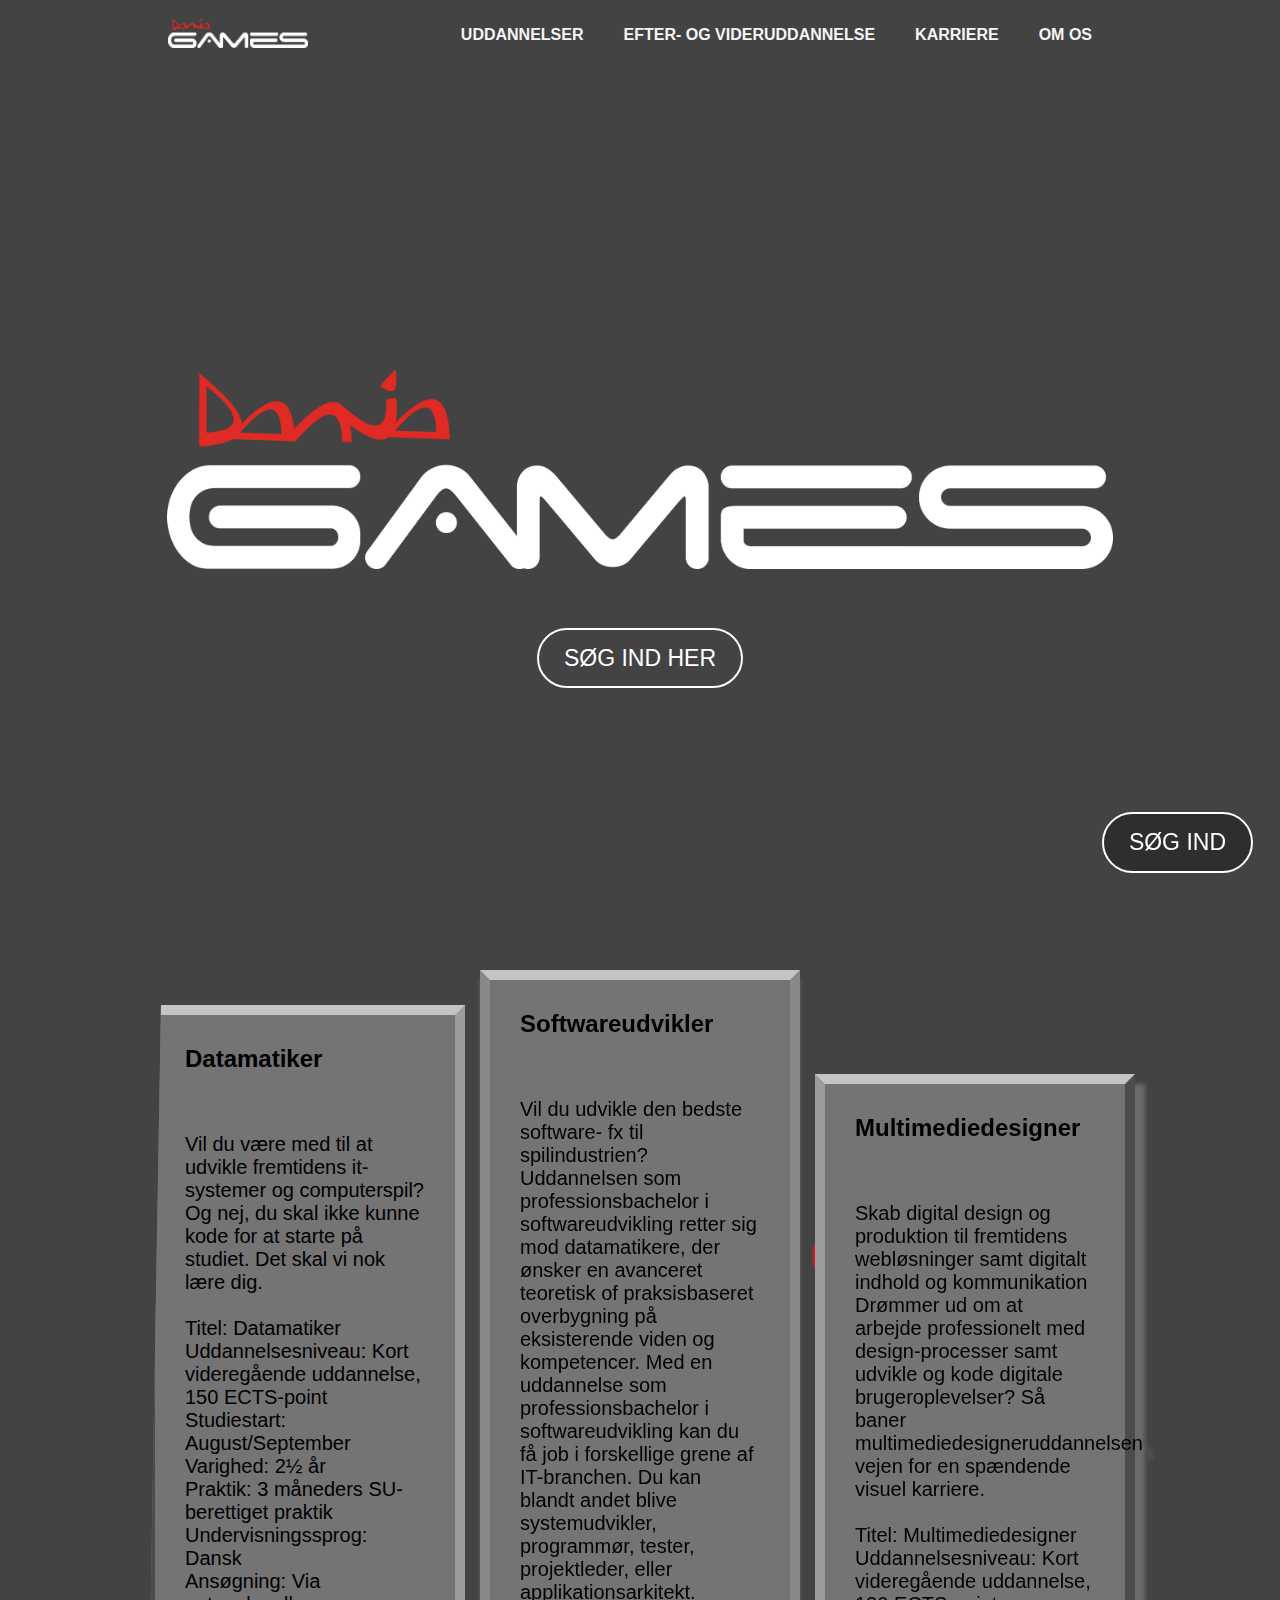
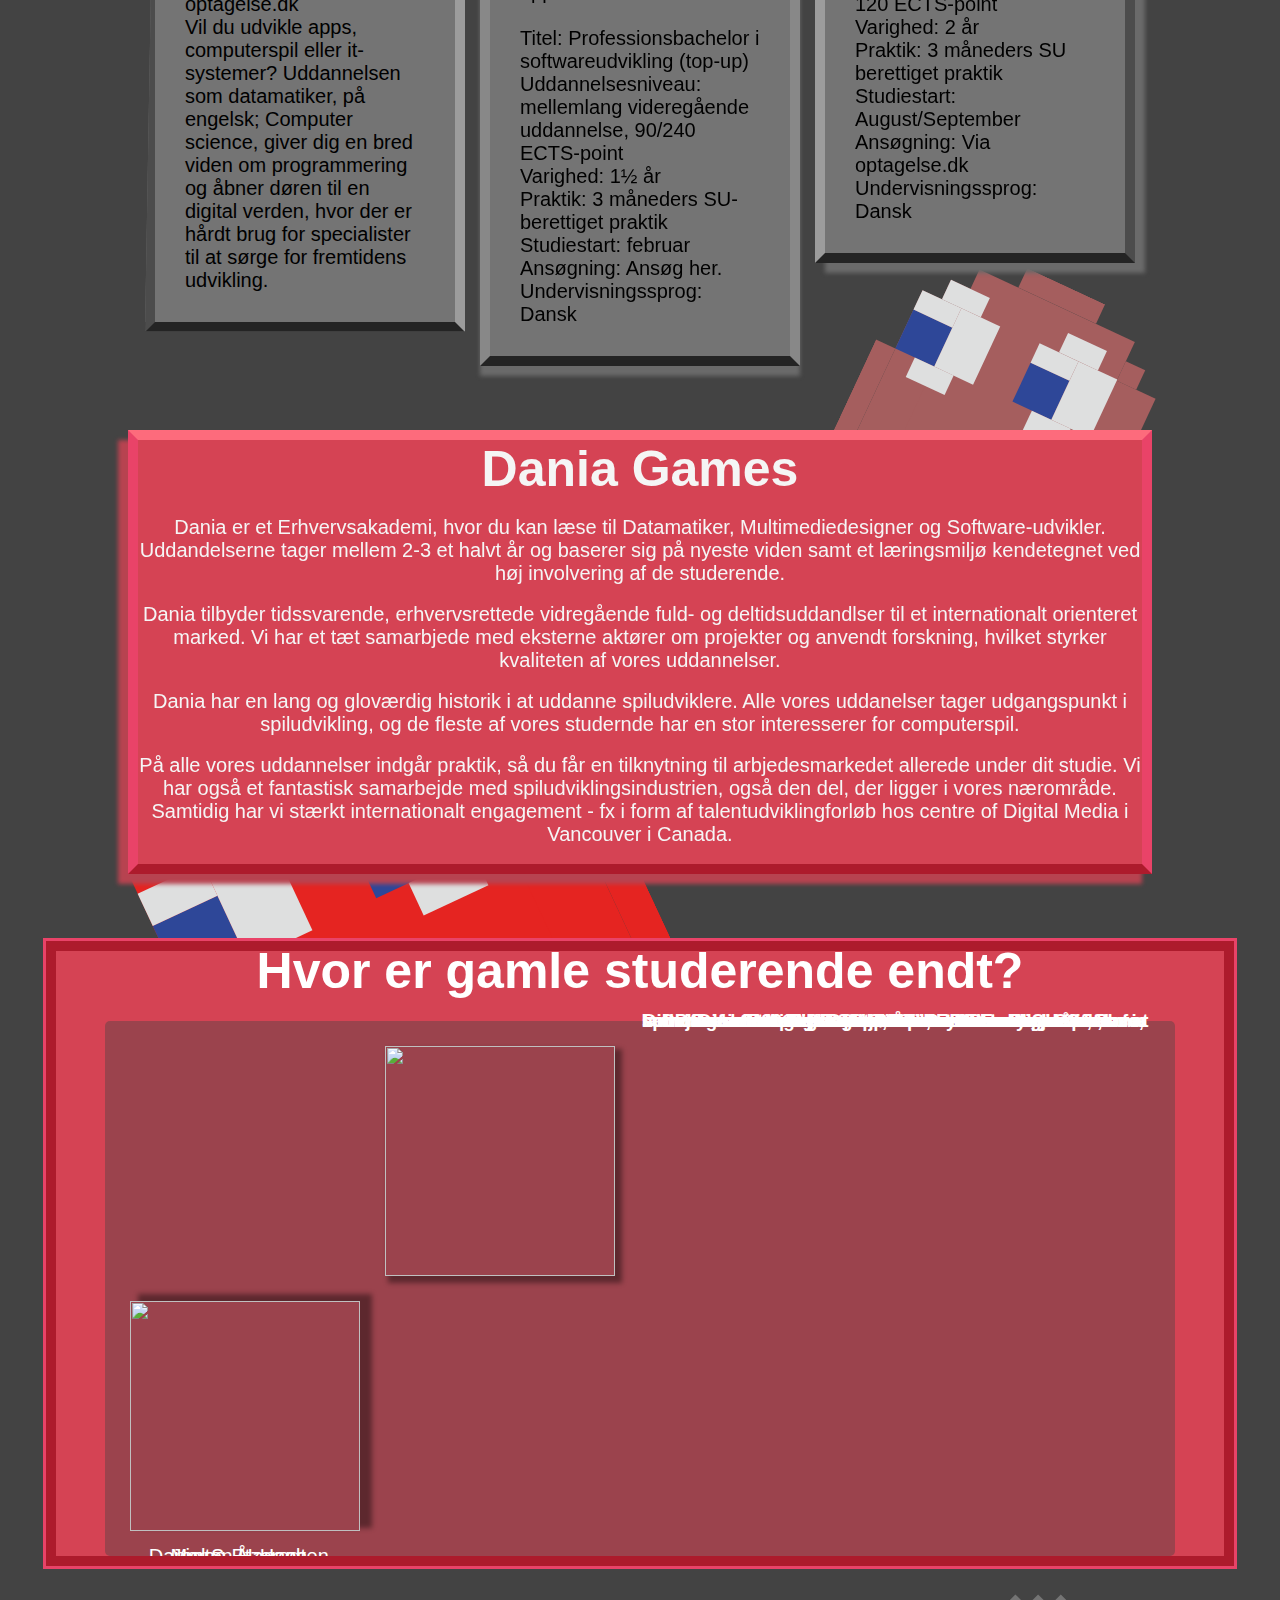
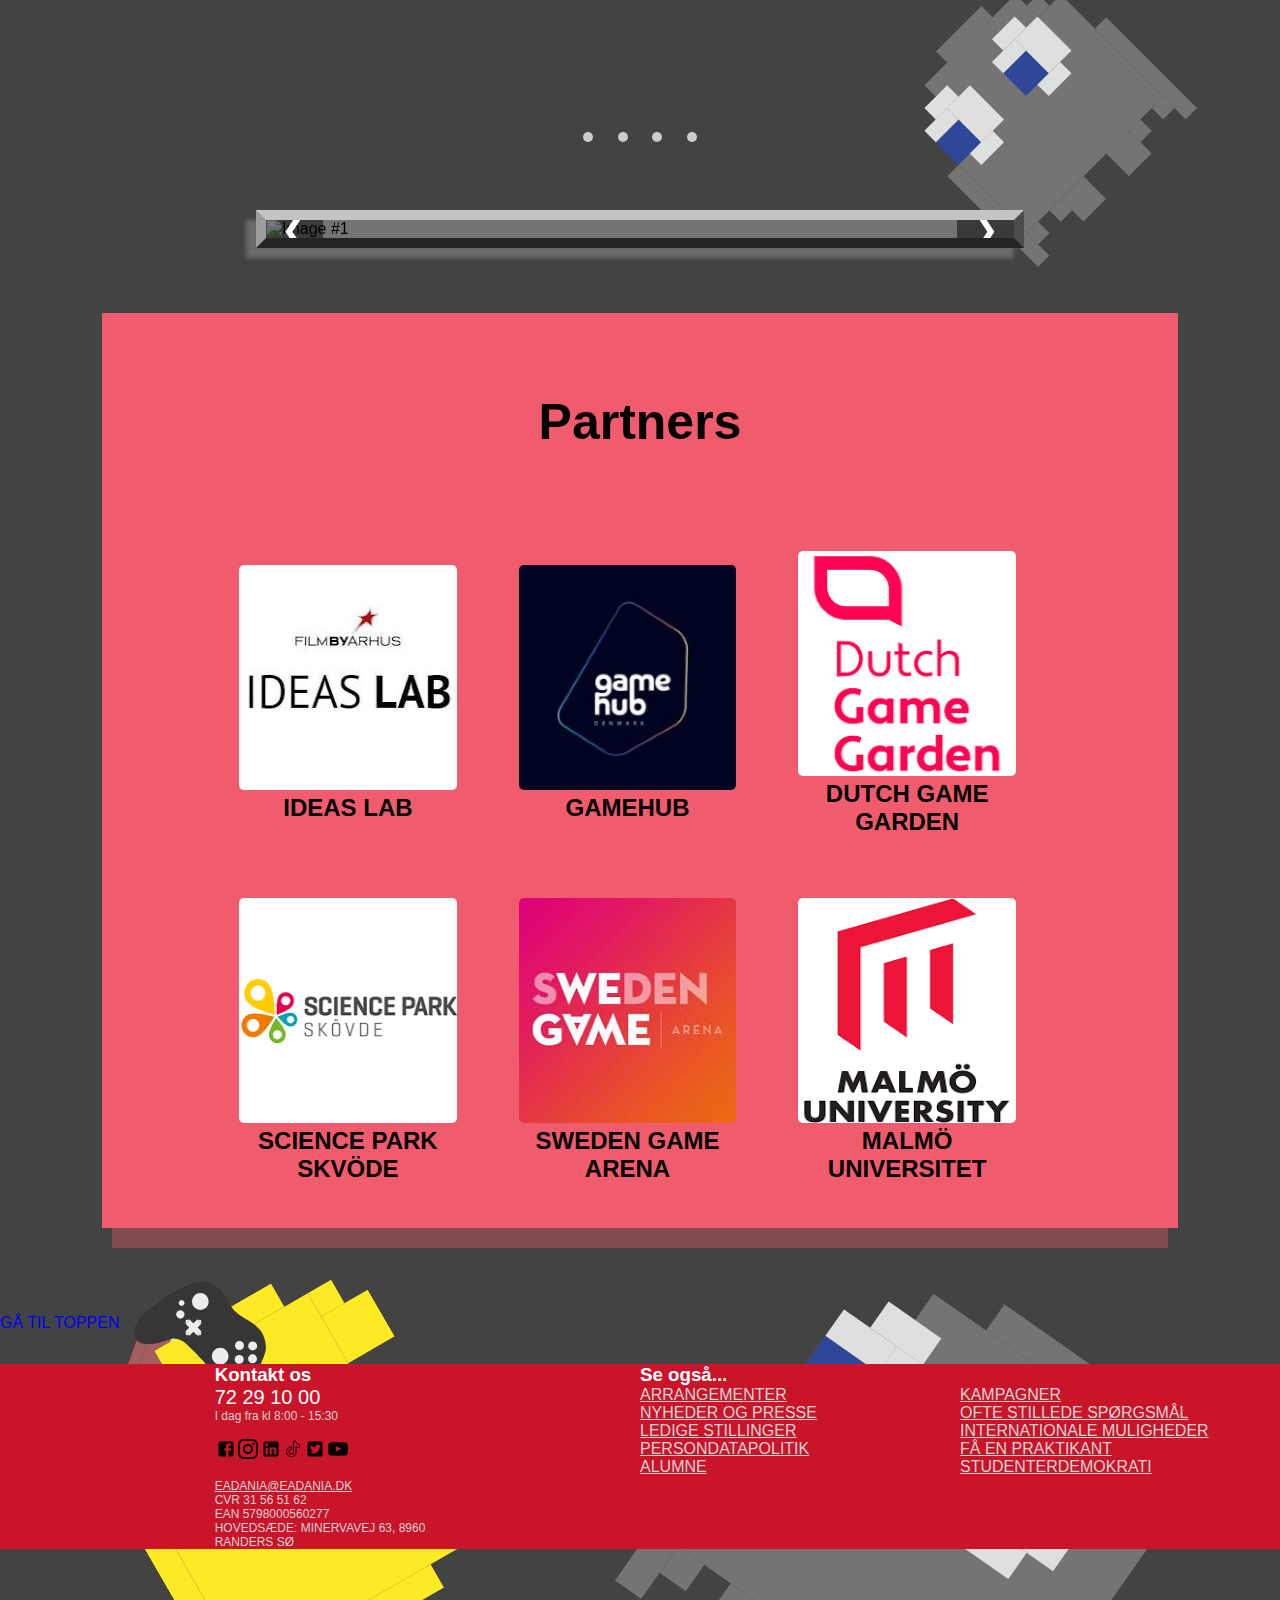
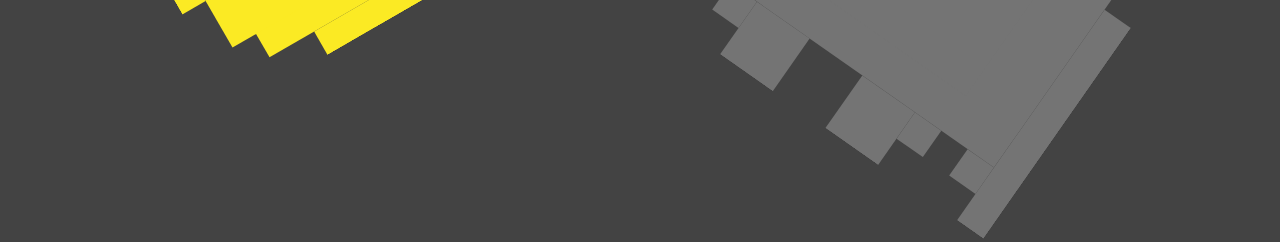
==== index.html @ 77a7fa64 "Merge branch 'main' of https://github.com/Lwwly/Back-Alley-Inc" ====
<!doctype html>
<html>
<head>
<meta charset="utf-8">
<meta http-equiv="X-UA-Compatible" contents="IE=edge">
<meta name="viewport" content="width=device-width, initial-scale=1.0">
	
 <meta name="description" content="Dania Games er et Erhvervsakademi lokaliseret i Grenaa med flere forskellige uddannelser. På Dania Games kan du læse alt fra multimediedesigner til datamatiker, med fokus på spil.">
 
    
    <link rel="icon" href="billeder/Controller_rd.png" type="image/png" sizes="16x16">
<!---- SEO keywords ---> 
<meta name="keywords" content="Dania Games, Erhvervsakademi Grenaa, EaDania, Spildesign, Multimediedesigner, Datamatiker, Softwareudvikler, PBA, Videregående uddannelser, Dania, Mellemlange uddannelser, Efter- og videreuddannelse, spiludvikling, Game Hub">

<!------- beskrivelse når copy paste link--> 
	<meta name="author" content="Dania Games - Uddannelser med fokus på spil">

<!-------- logo til tabben-->
 

<!---- SEO lavet af Artilon Hyseni --> 	
	
	

<title>Dania Games</title>
<link rel="stylesheet" href="grid-stylesheet.css">
<link rel="stylesheet" href="menu.css">
<link rel="stylesheet" href="footer-stylesheet.css">
<link rel="stylesheet" href="Text-css.css">
<link rel="stylesheet" href="Style2.css">
<link rel="stylesheet" href="Slider.css">
<link href="Style - tidligere studerende.css" rel="stylesheet" type="text/css">
<link href="../../../../Desktop/Backup mappe/Astetic icon mappe/Style asthetic icons.css" rel="stylesheet" type="text/css">
<link href="../../../../Desktop/Backup mappe/Partners/style kopi.css" rel="stylesheet" type="text/css">
<link href="../../../../Desktop/Backup mappe/Gå til top knappe/Gå til top style.css" rel="stylesheet" type="text/css">
<link href="style kopi.css" rel="stylesheet" type="text/css">
<link href="Style asthetic icons.css" rel="stylesheet" type="text/css">
<script type="text/javascript" src="menujava.js"></script>
</head>
<body>
	<!-- Header & menubar -->

<header>
	<div class="logo">
	 <img alt="logo" src="billeder/AKT Dania Games Logo_white.png">
	</div>
	<input type="checkbox" id="nav_check" hidden>
	<nav>
	    <div class="logo2">
		<img alt="logo2" src="billeder/AKT Dania Games Logo_white.png">
		</div> 
	<ul>
		<!-- Menubar - Lavet af Artilon Hyseni -->
		<li>
		<a class="active">Uddannelser</a>
		</li>
		<li>
		<a href="https://eadania.dk/efteruddannelse/">Efter- og videruddannelse</a>
		</li>
		<li>
		<a href="https://eadania.dk/karriere/">Karriere</a>
		</li>
		<li>
		<a href="#">Om os</a>
		</li>
		</ul>
	</nav>
<label for="nav_check" class="hamburger">
</label>
</header>
	

	
	<!---- basen for navi baren -->
	
	<div class="containervid">
	<div class="contentvid">
	<video autoplay loop muted src="Assets/test-background-video.mp4" class="backgroundvid"></video>
		<img class="logoimage" src="billeder/AKT Dania Games Logo_white.png" width="20px" height="200px" alt=""/>
<br>
<br><br>
<br><br>



		<a href="#">Søg ind her</a>
	</div>
		</div>
	
	
	<section id="sektion1">
		<!-- Studielinjer -->
	<div class="studielinjer-boxes">
  		<div class="column-left">
    		<h2 class="column-text-left">Datamatiker</h2>
    		<p class="column-text-left">Vil du være med til at udvikle fremtidens it-systemer og computerspil? Og nej, du skal ikke kunne kode for at starte på studiet. Det skal vi nok lære dig.
			
			<br>
			
			<br>
                Titel: Datamatiker
			<br>
                Uddannelsesniveau: Kort videregående uddannelse, 150 ECTS-point
			<br>
                Studiestart: August/September
			<br>
                Varighed: 2½ år
			<br>
                Praktik: 3 måneders SU-berettiget praktik
			<br>
                Undervisningssprog: Dansk
			<br>
                Ansøgning: Via optagelse.dk
			<br>
                Vil du udvikle apps, computerspil eller it-systemer? Uddannelsen som datamatiker, på engelsk; Computer science, giver dig en bred viden om programmering og åbner døren til en digital verden, hvor der er hårdt brug for     specialister til at sørge for fremtidens udvikling.</p>
  		</div>
  		<div class="column-middle">
    		<h2 class="column-text-middle">Softwareudvikler</h2>
    		<p class="column-text-middle">Vil du udvikle den bedste software- fx til spilindustrien?
                Uddannelsen som professionsbachelor i softwareudvikling retter sig mod datamatikere, der ønsker en avanceret teoretisk of praksisbaseret overbygning på eksisterende viden og kompetencer.
                Med en uddannelse som professionsbachelor i softwareudvikling kan du få job i forskellige grene af IT-branchen. Du kan blandt andet blive systemudvikler, programmør, tester, projektleder, eller applikationsarkitekt.
			
			<br>
            <br>
                Titel: Professionsbachelor i softwareudvikling (top-up)
			<br>
                Uddannelsesniveau: mellemlang videregående uddannelse, 90/240 ECTS-point
			<br>
                Varighed: 1½ år
			<br>
                Praktik: 3 måneders SU-berettiget praktik
			<br>
                Studiestart: februar
			<br>
                Ansøgning: Ansøg her.
			<br>
                Undervisningssprog: Dansk</p>
  		</div>
  		<div class="column-right">
    		<h2 class="column-text-right">Multimediedesigner</h2>
    		<p class="column-text-right">Skab digital design og produktion til fremtidens webløsninger samt digitalt indhold og kommunikation
Drømmer ud om at arbejde professionelt med design-processer samt udvikle og kode digitale brugeroplevelser? Så baner multimediedesigneruddannelsen vejen for en spændende visuel karriere.
				
<br>
<br>

Titel: Multimediedesigner
<br>
Uddannelsesniveau: Kort videregående uddannelse, 120 ECTS-point
<br>
Varighed: 2 år
<br>
Praktik: 3 måneders SU berettiget praktik
<br>
Studiestart: August/September
<br>
Ansøgning: Via optagelse.dk
<br>
Undervisningssprog: Dansk</p>
  		
		</div>
		
	</div>
	</section>
	
	
	
	<!-- Skolebeskrivelse -->
	<section class="skole-beskrivelse-box" id="sektion 2">
	<div class="Tekst">
		<h1>Dania Games</h1>
    <br>
    <p>Dania er et Erhvervsakademi, hvor du kan læse til Datamatiker, Multimediedesigner og Software-udvikler. Uddandelserne tager mellem 2-3 et halvt år og baserer sig på nyeste viden samt et læringsmiljø kendetegnet ved høj involvering af de studerende.</p>
    <br>
    <p>Dania tilbyder tidssvarende, erhvervsrettede vidregående fuld- og deltidsuddandlser til et internationalt orienteret marked. Vi har et tæt samarbjede med eksterne aktører om projekter og anvendt forskning, hvilket styrker kvaliteten af vores uddannelser.
    </p>
    <br>
    <p>Dania har en lang og gloværdig historik i at uddanne spiludviklere. Alle vores uddanelser tager udgangspunkt i spiludvikling, og de fleste af vores studernde har en stor interesserer for computerspil.	
    </p>	
    <br>
    <p>På alle vores uddannelser indgår praktik, så du får en tilknytning til arbjedesmarkedet allerede under dit studie. Vi har også et fantastisk samarbejde med spiludviklingsindustrien, også den del, der ligger i vores nærområde. Samtidig har vi stærkt internationalt engagement - fx i form af talentudviklingforløb hos centre of Digital Media i Vancouver i Canada.
    </p>
    <br>
	</div>
	</section>
	<section id="sektion3">
  
	<!-- Billeder --> 
<div id="pager">
   <input type="radio" name="pager" id="page1" checked>
   <input type="radio" name="pager" id="page2">
   <input type="radio" name="pager" id="page3">
   <input type="radio" name="pager" id="page4">
   <div id="pages">
      <div id="overflow">
         <div class="inner">
            <div class="page page_1">
               <div class="page-content">
                 <div id="tidligere-studerende-overskrift">
					 
		
		<h1>Hvor er gamle studerende endt?</h1>
		</div>
	
		
		<div class="tidligere-studerende-infoboks">
		
			
			
			<div class="tidligere-studerende-billeder">
			
				<div></div>
				<div></div>
				<div></div>
				<div></div>
				<div></div>
				
				<div></div>
				<div></div>
				<div></div>
				<div id="billede">
			    <img id="billedeshadow" src="../../../Pictures/Dania Games eksamen 2.semester/tidligere elever bileder/fundaygames_logo.jpg" width="230" height="230" alt=""/> </div>
				<div></div>
				
				
				<div></div>
				<div></div>
				<div></div>
				<div></div>
				<div></div>
				
				<div></div>
				<div id="billede2">
			    <img id="billedeshadow2" src="../../../Pictures/Dania Games eksamen 2.semester/tidligere elever bileder/Daniel S. Å. Hansen.jpg" width="230" height="230" alt=""/> </div>
			    <div></div>
				<div></div>
				<div></div>
				
				<div></div>
				<div></div>
				<div></div>
				<div></div>
				<div></div>
				
			</div>
			
			<div class="tidligere-studerende-infotekst">
				
				
			
				
				<div id="infotekst-tss">
				
				<h3 id="infotekst-ts">
	Daniel S. Å. Hansen<br>
					 <br>

 

Arbejder for - Funday Games<br>
					 <br>



Dimitterede i 2019 - Datamatiker, Erhvervsakademi Dania - Dania Games<br>
					 <br>



Dimmiterede i 2021 - Software Development, Erhvervsakademi Dania<br>
					 <br>



Daniel er en tidligere Studenerende fra Dania Games
Daniel brugte sin uddannelse til at arbejde for spilvirksomheden Kiloo ejer spillet Subway Surfers, hvor han var en Software ingeniør
Daniel fik muligheden for at arbejde for Funday Games, hvilket er et dansk spilfirma, som har lavet spillet DeepRock Galactic. Her står han for Programmeringen af spillene som Funday Games producerer.



					</h3>
				
				</div>
               </div>
            </div>
            <div class="page page_2">
               <div class="page-content">
                  <h2></h2>
                  <p>Morten Hansen</p>
               </div>
            </div>
            <div class="page page_3">
               <div class="page-content">
                  <h2></h2>
                  <p>Jeppe Etzerodt</p>
               </div>
            </div>
            <div class="page page_4">
               <div class="page-content">
                  <h2></h2>
                  <p>Daniel S. Å. Hansen</p>
               </div>
            </div>
         </div>
      </div>
   </div>
</div>
	
	</div>
		
	 </section>
	
	<section id="sektion4">
   <div id="controls">
      <label for="page1"></label>
      <label for="page2"></label>
      <label for="page3"></label>
      <label for="page4"></label>
   </div>
   <div id="bullets">
      <label for="page1"></label>
      <label for="page2"></label>
      <label for="page3"></label>
      <label for="page4"></label>
   </div>
</div>
	
</section>
	

    <!-- Tidligere studerende test-->

    <section class="slider-box">
    <div class="slider">
        <div class="slides">
            <img class="slide" src="billeder/image1.png" alt="Image #1">
            <img class="slide" src="billeder/image2.png" alt="Image #2">
            <img class="slide" src="billeder/image3.png" alt="Image #3">
            <img class="slide" src="billeder/image4.png" alt="Image #4">
            <img class="slide" src="billeder/image5.png" alt="Image #5">
            <img class="slide" src="billeder/image6.png" alt="Image #6">
            <img class="slide" src="billeder/image7.png" alt="Image #7">
            <img class="slide" src="billeder/image8.png" alt="Image #8">
            <img class="slide" src="billeder/image9.png" alt="Image #9">
        </div>
        <button class="prev" onclick="prevSlide()">&#10094</button>
        <button class="next" onclick="nextSlide()">&#10095</button>
    </div>
    </section>
    <script src="Script2.js"></script>

	<!-- Karriere ting -->

	<!-- Partners -->
	
	
	<div class="center-box-partners">
		
	
 
		
		<div class="box-for-partners">
			
			<div class="overskrift-partners">
				

			<h1 id="partnersoverskrift"> Partners</h1>
			</div>
			
			
			
			<div class="layoutbox">
<section class="layout" >
	
	
	<a class="linkline" href="https://filmbyaarhus.dk/brancheudvikling/inkubatoren-ideas-lab"> 
	<div class="hover-effect" >
	  <img src="billeder/ideaslab filmbyen.jpg" width="225" height="225" alt="Ideas Lab" class="imageborder"/> 
	  <h2 class="image-tekst">
	  Ideas Lab</h2>
	
	</div>
		</a>
	
	
	<a class="linkline" href="https://gamehubdenmark.com/">
  <div class="hover-effect" >
	  <img src="billeder/gamehub high resolution (Custom) (Custom).JPG" width="225" height="225" alt="Gamehub Danmark" class="imageborder" /> 
	  <h2 class="image-tekst">
	  Gamehub</h2>
	  
  </div>
	</a>
  
	
	
	<a class="linkline" href="https://www.dutchgamegarden.nl/">
  <div class="hover-effect" >
	  <img src="billeder/Dutch game garden (Custom).png" width="225" height="225" alt="Dutch Game Garden" class="imageborder"/>
	  <h2 class="image-tekst">
	  Dutch Game Garden</h2>
  </div>
	</a>
	
	<a class="linkline" href="https://scienceparkskovde.se/sv/">
  <div class="hover-effect" >
	  <img src="billeder/science park Skövde.png" width="225" height="225" alt="Science Park" class="imageborder"/>
	  <h2 class="image-tekst">
	  Science Park Skvöde</h2>
</div>
	</a>
	
	<a class="linkline" href="https://swedengamearena.com/en/">
  <div class="hover-effect" >
	  <img src="billeder/sweden_game_arena_2.jpg" width="225" height="225" alt="Sweden Game Arena" class="imageborder"/> 
	  <h2 class="image-tekst">
	  Sweden Game Arena</h2>
  </div>
	</a>
	
	
	<a class="linkline" href="https://mau.se/en/malmo-university/">
  <div class="hover-effect" >
	  <img src="billeder/Malmö university.png" width="225" height="225" alt="Malmö University" class="imageborder"/>
	  <h2 class="image-tekst">
	 Malmö Universitet</h2>
  </div>
	</a>
	
</section>
	
		</div>
	</div>
		
	</div>	
	
		<div class="dropshadow-partners"></div>
	
	
	<!-- go to top button -->
	
	<a class="gototop" href="#">GÅ TIL TOPPEN</a>
	
	<!-- Footer -->
<footer>
		<div class="contact-info">
			<div class="fone-number">
				<h3>
					Kontakt os
				</h3>
				<p>
					72 29 10 00
				</p>
				<p class="Kurt">
				I dag fra kl 8:00 - 15:30
				</p>
			</div>
			<div class="socials">
				<a href="https://www.facebook.com/eadania/"><img src="fb.svg" class="social-link" alt="BIGFACEBOOK"></a>
				<a href="https://www.instagram.com/eadania/"><img src="ig.svg" class="social-link" alt="instagram"></a>
				<a href="https://dk.linkedin.com/school/erhvervsakademi-dania/"><img src="li.svg" class="social-link" alt="linkedin"></a>
				<a href="https://www.tiktok.com/@erhvervsakademidania"><img src="tt.svg" class="social-link" alt="tiktok"></a>
				<a href="https://x.com/erhvervsakademi"><img src="tw.svg" class="social-link" alt="twitter"></a>
				<a href="https://www.youtube.com/channel/UCNAfOEddlGuL8kX-2RwUKrw?view_as=subscriber"><img src="yt.svg" class="social-link" alt="youtube">
				</a>
			</div>
			<div class="email-legals">
				<p class="Kurt">
					<a href="mailto:EADANIA@EADANIA.DK">
						EADANIA@EADANIA.DK
					</a>
				</p>
				<p class="Kurt">
				CVR 31 56 51 62 <br>
				EAN 5798000560277
				</p>
				<p class="Kurt">
				HOVEDSÆDE: MINERVAVEJ 63, 8960 <br>
				RANDERS SØ
				</p>
			</div>
		</div>
		<div class="fuckin-links">
			<h3>
			Se også...
			</h3>
			<div class="other-links">
				<a href="https://eadania.dk/arrangementer/" target="_self">arrangementer</a>
                            <a href="https://eadania.dk/kampagner/" target="_self">Kampagner</a>
                            <a href="https://eadania.dk/nyheder-og-presse/" target="_self">Nyheder og presse</a>
                            <a href="https://eadania.dk/vejledning/faq/" target="_self">Ofte stillede spørgsmål</a>
                            <a href="https://eadania.dk/om-os/job/ledige-stillinger/" target="_self">Ledige stillinger</a>
                            <a href="https://eadania.dk/internationale-muligheder/" target="_self">Internationale muligheder</a>
                            <a href="https://eadania.dk/om-os/kontakt/persondata-og-gdpr/persondatapolitik/" target="_self">Persondatapolitik</a>
                            <a href="https://eadania.dk/samarbejd-med-os/for-virksomheder/praktik/" target="_self">Få en praktikant</a>
                            <a href="https://eadania.dk/karriere/alumne/" target="_self">Alumne</a>
                            <a href="https://eadania.dk/om-os/de-studerendes-raad/" target="_self">Studenterdemokrati</a>
		
			</div>
			
		</div>
	
	
</footer>
	
	<!-- asthetic icons -->
	
	<div class="astheticicon1">
    <img src="Pac man ghost ikon grey.svg" width="225" height="225" alt=""/> 
	</div>
	

<div class="astheticicon2">
		 <img src="Pac man ghost ikon grey.svg" width="200" height="200" alt=""/> 
	</div>
	
	<div class="astheticicon3">
    <img src="Pac man ghost ikon dark red.svg" width="300" height="300" alt=""/> 
	</div>
	
	
	<div class="astheticicon4">
    <img src="Pac man ghost ikon.svg" width="500" height="500" alt=""/>
	</div>
	
	<div class="astheticicon5">
<img src="Pac man ikon mirror.svg" width="100" height="100" alt=""/>
	</div>
	
	<div class="astheticicon6">
<img src="Controller rød.svg" width="200" height="200" alt=""/> </div>
	
	<div class="astheticicon7">
<img src="Pac man ikon.svg" width="400" height="400" alt=""/> </div>
	
	<div class="astheticicon8">
<img src="Controller black.svg"  width="150" height="150" alt=""/> </div>
	
	<div class="astheticicon9">
<img src="Pac man ghost ikon dark red mirror.svg" width="150" height="150" alt=""/> </div>
	
<div class="astheticicon10">
	<img src="Pac man ikon mirror.svg" width="350" height="350" alt=""/> 
	</div>
	
<div class="astheticicon11">
	<img src="Controller black.svg" width="100" height="100"  alt=""/> </div>
	
<div class="astheticicon12">
	<img src="Pac man ghost ikon grey.svg" width="450" height="450" alt=""/> </div>
	
	<div class="fixedbutton" ><a class="colorbutton" href="https://eadania.dk/her-ligger-vi/grenaa/#sec_2">SØG IND</a></div>
	

</body>
<style>
</style>
</html>
---- grid-stylesheet.css ----
@charset "utf-8";
/* CSS Document */
	*{
		margin: 0;
		padding: 0;
		box-sizing: border-box;
}
	body{
		background: #434343;
}
	video {
		position:relative;
		width: 100%;
		z-index: 2;
		filter: brightness(50%) blur(10px);
}
	.studielinjer-boxes {
		position: relative;
		display: flex;
  		align-items: center;
  		justify-content: center;
}
	.column-left, .column-middle, .column-right {
		background: 0;
  		height: 100px;
}
	.column-text-left, .column-text-middle, .column-text-right {
		background-color: inherit;
		padding: 30px;
}
	.column-left {
		background: #747474;
		height: inherit;
  		width: 25%;
		border-bottom: 10px solid #242424;
		border-top: 10px solid #c4c4c4;
		border-left: 10px solid #4c4c4c;
		border-right: 10px solid #9c9c9c;
		
		clip-path: polygon(100% 0, 100% 0%, 100% 100%, 0 100%, 5% 0);
}
	.column-middle {
		background: #747474;
		margin-left: 15px;
		margin-right: 15px;
		height: inherit;
  		width: 25%;
		border-bottom: 10px solid #242424;
		border-top: 10px solid #c4c4c4;
		border-left: 10px solid #888888;
		border-right: 10px solid #888888;
		filter: drop-shadow(0px 10px 2px #6A6A6A);
}
	.column-right {
  		background: #747474;
		height: inherit;
  		width: 25%;
		border-bottom: 10px solid #242424;
		border-top: 10px solid #c4c4c4;
		border-left: 10px solid #9c9c9c;
		border-right: 10px solid #4c4c4c;
		filter: drop-shadow(10px 10px 2px #6A6A6A);
}
	.studielinjer-boxes:after {
 		content: "";
  		display: table;
  		clear: both;
}
	.skole-beskrivelse-box {
		background: #D54354;
		margin-left: 10%;
		margin-right: 10%;
		margin-top: 5%;
		margin-bottom: 5%;
		border-bottom: 10px solid #ad1b2c;
		border-top: 10px solid #fd6b7c;
		border-left: 10px solid #e94368;
		border-right: 10px solid #e94368;
		justify-content: center;
		position: relative;
		filter: drop-shadow(-10px 10px 2px #B74350);
		width: 80%;
		z-index: 1;
}
	.radio {
		display:none;
}
	.container-roller {
		position: relative;
		max-width: 800px;
		margin: 5% auto;
		font-family: Baloo Cambria, "Hoefler Text", "Liberation Serif", Times, "Times New Roman", "serif";
}
	.roller {
		width: 100%;
		position: relative;
		height: 0;
		padding-top: 56.25%;
		background: #141414;
		overflow: hidden;
		border: solid 1px #2E2E2E;
		box-shadow: 0 0 40px rgba(0,0,0,0.8);
}
	.roll {
		position: absolute;
		width: 100%;
		height: 100%;
		top: 0; left: 0;
		opacity: 0;
}
	.roll img {
		width: 100%;
		height: 100%;
		object-fit: cover;
		transform: scale(1.1);
		transition: 1.3%;
}
	.caption {
		position: absolute;
		width: 100%;
		left: 5%;
		top: -100%;
		color: #D54354;
		font-weight: 900;
		font-size: 50px;
		text-transform: uppercase;
		letter-spacing: .5px;
		line-height: 50px;
		transition: 0.9%;
}
	.caption span {
		display: block;
		text-transform: initial;
		font-size: 30px;
		font-weight: 300;
		color: #fd6b7c;
		line-height: 15px;
}
	.dots {
		width: 100%;
		position: absolute;
		bottom: 5%;
		display: flex;
		justify-content: center;
		align-items: center;
}
	.dots label{
		width: 15px;
		height: 15px;
		background: #fff;
		margin: 0 10px;
		border-radius: 50%;
		opacity: 0.3;
		cursor:pointer;
		transition: 0.2s ease-in-out;
}
	.dots label:hover {
		opacity: 0.7
}
	#radio-1:checked ~ #roll-1,
	#radio-2:checked ~ #roll-2,
	#radio-3:checked ~ #roll-3,
	#radio-4:checked ~ #roll-4,
	#radio-5:checked ~ #roll-5,
	#radio-6:checked ~ #roll-6,
	#radio-7:checked ~ #roll-7,
	#radio-8:checked ~ #roll-8,
	#radio-9:checked ~ #roll-9 {
		opacity: 1;
}
	#radio-1:checked ~ #roll-1 img,
	#radio-2:checked ~ #roll-2 img,
	#radio-3:checked ~ #roll-3 img,
	#radio-4:checked ~ #roll-4 img,
	#radio-5:checked ~ #roll-5 img,
	#radio-6:checked ~ #roll-6 img,
	#radio-7:checked ~ #roll-7 img,
	#radio-8:checked ~ #roll-8 img,
	#radio-9:checked ~ #roll-9 img {
		transform: scale(1);
}
	#radio-1:checked ~ #roll-1 .caption,
	#radio-2:checked ~ #roll-2 .caption,
	#radio-3:checked ~ #roll-3 .caption,
	#radio-4:checked ~ #roll-4 .caption,
	#radio-5:checked ~ #roll-5 .caption,
	#radio-6:checked ~ #roll-6 .caption,
	#radio-7:checked ~ #roll-7 .caption,
	#radio-8:checked ~ #roll-8 .caption,
	#radio-9:checked ~ #roll-9 .caption {
		opacity: 1;
		top: 7%;
		font-size: 80px;
}
	#radio-1:checked ~ .dots #label-1,
	#radio-2:checked ~ .dots #label-2,
	#radio-3:checked ~ .dots #label-3,
	#radio-4:checked ~ .dots #label-4,
	#radio-5:checked ~ .dots #label-5,
	#radio-6:checked ~ .dots #label-6,
	#radio-7:checked ~ .dots #label-7,
	#radio-8:checked ~ .dots #label-8,
	#radio-9:checked ~ .dots #label-9 {
		background: #D54354;
		opacity:1;
}

.column-left:hover
{
    transition: all 0.3s ease;
transform: scale(1.15);
     cursor: pointer;
		z-index: 3;
}

.column-middle:hover
{
    transition: all 0.3s ease;
transform: scale(1.15);
     cursor: pointer;
		z-index: 3;
}

.column-right:hover
{
    transition: all 0.3s ease;
transform: scale(1.15);
     cursor: pointer;
		z-index: 3;
}

.backgroundvid {
	margin-bottom: 2em;
}
---- menu.css ----
@charset "utf-8";
@import url("../../../../Desktop/Backup mappe/Gå til top knappe/Gå til top style.css");
/* CSS Document */

/* Ift. Font så skal vi lige vælge hvilken, de har brugt helvetica, Arial, og Graphik-Medium */ 


/* font skal ændres og list style og text deco behøves ikke være på uni */

* {
	padding: 0;
	margin: 0;
	box-sizing: border-box;
	list-style: none;
	text-decoration: none;
	font-family: inter, sans-serif;
}

a {
	text-transform: uppercase;
	
	
	
}



.fixedbutton
{
	position:fixed;
	z-index:1000;
	    font-size: 23px;
	background-color:rgba(0,0,0,0.30);
    color:rgba(255,255,255,1.00);
    text-decoration: none;
    border: 2px solid #fff;
    padding: 15px 25px;
    border-radius: 50px;
    transition: 0.3s;
	right:3vh;
	bottom:3vh;
	cursor: pointer;
	
}

.colorbutton
{
	text-decoration: none;
            color: white;
}

body {
	background: #434343;
	
	
	
}

img {
	width: 100%;
	
	
	
}

header {
	width: 80%;
	height: 70px;
	display: flex;
	align-items: center;
	justify-content: space-between;
	padding: 0 40px;
	border-radius: 0 0 10px 10px;
	margin: 0 auto;
	
	background-color:rgba(69,69,69,0.30);
	
}

.logo {
	width: 140px;
	margin-top: 0px;
}

nav .logo2{
	display: none;
}

nav ul {
	display: flex;
}

nav ul li a {
	color: #f5f5f5;
	display: block;
	margin: 0 2px;
	font-weight: 600;
	padding: 8px 18px;
	transition: 0.2s;
	border-radius: 30px;
	
}

/* vi kan altid fjerne eller ændre farve */
nav ul li a:hover {
	background: #c43949;

}

nav ul li a.active {
	
}


/* burger menu */

.hamburger {
    display: none;
	cursor: pointer;
	padding: 3px 8px;
	border-radius: 5px;
	transition: 0.2s;
}

.hamburger:hover {
	background: #c43949;
}

.hamburger div {
	width: 30px;
	height: 2px;
	margin: 6px 0;
	background: white;
}


@media only screen and (max-width: 1100px ) {
	header {
		width: 90%;
		padding: 0 20px;
		
	}
	nav {
		position: absolute;
		left: -300px;
		top: 0;
		z-index: 999;
		width: 280px;
		height: 100vh;
		background-color: #434343;
		transition: 0.2s; 
		box-shadow: 2px 0 20px 0 rgba(0, 0, 0, 0.05);
	}
	
	#nav_check:checked ~ nav {
		left: 0;
		
	}
	
	nav .logo {
		display: block;
		height: 70px;
		display: flex;
		align-items: center;
		margin-left: 30px;
	}
	
	nav ul li a {
		margin-bottom: 5px;
		padding: 10px 15px; 
		border-radius: 5px;
		
		
	}
	
	nav ul {
		display: block;
		padding: 0 20px;
		margin-top: 30px;
		
		
	}
	
	.hamburger {
		display: block;
		
		
		
	}
	
}

.containervid {
	width: 100%;
	height: 100vh;
	display: flex;
	background-color: rgba(0,0,0,0);
	align-items: center;
	justify-content: center;
	
}



.contentvid {
	text-align: center;
	
}

.contentvid h1 {
	font-size: 95px;
	color: #b93040;
	margin-bottom: 50px;
	
	
	
}

.contentvid a {
	font-size: 23px;
	color: #fff;
	text-decoration: none;
	border: 2px solid #fff;
	padding: 15px 25px;
	border-radius: 50px;
	transition: 0.3s;
	
	
}

.contentvid a:hover {
	background-color: #fff;
	color: #000;
	
}

.backgroundvid {
	position: absolute;
	right: 0;
	bottom: 0;
	z-index: -1
	
}
---- footer-stylesheet.css ----
@charset "utf-8";
/* CSS Document */

body {
	font-family: Segoe, "Segoe UI", "DejaVu Sans", "Trebuchet MS", Verdana, "sans-serif";
}

footer {
	background-color: #CA1429;
	color: white;
	display: grid;
    grid-template-columns: 1fr 1fr;
	justify-items: center;
	margin-top: 2em
}

@media (max-width:600px) {
	footer {grid-template-columns:1fr;}	
	.fuckin-links h3 {
		text-align:center;
	}
	.other-links a {
		width:100%
	}
}

.Kurt {
	color: lightgrey;
	font-size: 0.75em
}

img.social-link {
	width: 1.25em;
}

.contact-info {
	background-color: #CA1429;
	display:flex;
	flex-direction:column;

}

.socials {
	display:flex;
	flex-direction:row;
	
}

.socials .social-link {
	margin:1em 0.075em;
}

.fone-number h3, .fone-number p {
	margin-block: .15em;
	margin:0
}

.other-links {
	display:flex;
	flex-direction:row;
	flex-wrap: wrap;
}
@media (min-width:600px) {
	

.other-links a {
	width: 50%
}
}
footer a {
	color:lightgrey;
	text-decoration: underline;
}

footer a:hover {
	text-shadow: 1px 0 10px white;
}
---- Text-css.css ----
@charset "utf-8";
/* CSS Document */

.Tekst {
text-align: center; /* Can be change */
color: #f5f5f5;
}

.box {
background-color: #434343 /* kan blive tager ud */
}

h1 {
font-size: 50px;
font-style: bold;
}

p {
font-size: 20px;
}
---- Style2.css ----
@charset "utf-8";
/* CSS Document */
.slider{
    position: relative;
    width: 100%;
    margin: auto;
    overflow: hidden;
}
.slider img{
    width: 100%;
    display: none;
}
img.displaySlide{
    display: block;
    animation-name: fade;
    animation-duration: 1.5s;
}
.slider button{
    position: absolute;
    top: 50%;
    transform: translateY(-50%);
    font-size: 2rem;
    padding: 10px 15px;
    background-color: hsla(0, 0%, 0%, 0.5);
    color: white;
    border: none;
    cursor: pointer;
}
.prev{
    left: 0;
}
.next{
    right: 0;
}
@keyframes fade {
    from {opacity: .5}
    to {opacity: 1}
}
.slider-box {
        background: #747474;
		margin-left: 20%;
		margin-right: 10%;
		margin-top: 5%;
		margin-bottom: 5%;
		border-bottom: 10px solid #242424;
		border-top: 10px solid #c4c4c4;
		border-left: 10px solid #9c9c9c;
		border-right: 10px solid #4c4c4c;
		justify-content: center;
		position: relative;
	    filter: drop-shadow(-10px 10px 2px #6A6A6A);
		width: 60%;
		z-index: 1;
}
.slide{
    position: relative;
    display: flex;
    align-items: center;
    justify-content: center;
}
.slider-column1 {
    background: 0;
    height: 150px;
}
.slider-column2 {
    background: 0;
    height: 150px;
}
---- Slider.css ----
@charset "utf-8";
/* CSS Document */
#pager {
   margin: 0 auto;
   height:770px;
	width:1194px;
   max-width: 100%;
   text-align: center;
}
#pager input[type=radio] {
   display: none;
}
#pager label {
   cursor:pointer;
   text-decoration: none;
}
#pages {
   padding: 10px;
   border: 3px solid #e94368;
   background: #ad1b2c;
   position: relative;
   z-index: 1;
}
#overflow {
   width: 100%;
   overflow: hidden;
}
#page1:checked ~ #pages .inner {
   margin-left: 0;
}
#page2:checked ~ #pages .inner {
   margin-left: -100%;
}
#page3:checked ~ #pages .inner {
   margin-left: -200%;
}
#page4:checked ~ #pages .inner {
   margin-left: -300%;
}
#pages .inner {
   transition: margin-left 800ms cubic-bezier(0.770, 0.000, 0.175, 1.000);
   width: 400%;
   line-height: 0;
   height: 100%;
}
#pages .page {
   width: 25%;
   float:left;
   display: flex;
   justify-content: center;
   align-items: center;
   height: 100%;
   color: #fff;
}
#pages .page_1 {
   background: #D54354;
}
#pages .page_2 {
   background: #D54354;
}
#pages .page_3 {
   background: #D54354;
}
#pages .page_4 {
   background: #D54354;
}
#controls {
   margin: -180px 0 0 0;
   width: 100%;
   height: 50px;
   z-index: 3;
   position: relative;
}
#controls label {
   transition: opacity 0.2s ease-out;
   display: none;
   width: 50px;
   height: 50px;
   opacity: .4;
}
#controls label:hover {
   opacity: 1;
}
#page1:checked ~ #controls label:nth-child(2),
#page2:checked ~ #controls label:nth-child(3),
#page3:checked ~ #controls label:nth-child(4),
#page4:checked ~ #controls label:nth-child(1) {
   background: url(https://image.flaticon.com/icons/svg/130/130884.svg) no-repeat;
   float:right;
   margin: 0 -50px 0 0;
   display: block;
}
#page1:checked ~ #controls label:nth-last-child(2),
#page2:checked ~ #controls label:nth-last-child(3),
#page3:checked ~ #controls label:nth-last-child(4),
#page4:checked ~ #controls label:nth-last-child(1) {
   background: url(https://image.flaticon.com/icons/svg/130/130882.svg) no-repeat;
   float:left;
   margin: 0 0 0 -50px;
   display: block;
}
#bullets {
   margin: 150px 0 0;
   text-align: center;
}
#bullets label {
   display: inline-block;
   width: 10px;
   height: 10px;
   border-radius:100%;
   background: #ccc;
   margin: 0 10px;
}
#page1:checked ~ #bullets label:nth-child(1),
#page2:checked ~ #bullets label:nth-child(2),
#page3:checked ~ #bullets label:nth-child(3),
#page4:checked ~ #bullets label:nth-child(4) {
   background: #444;
}
@media screen and (max-width: 900px) {
   #page1:checked ~ #controls label:nth-child(2),
   #page2:checked ~ #controls label:nth-child(3),
   #page3:checked ~ #controls label:nth-child(4),
   #page4:checked ~ #controls label:nth-child(1),
   #page1:checked ~ #controls label:nth-last-child(2),
   #page2:checked ~ #controls label:nth-last-child(3),
   #page3:checked ~ #controls label:nth-last-child(4),
   #page4:checked ~ #controls label:nth-last-child(1) {
      margin: 0;
   }
   #pages {
      max-width: calc(100% - 140px);
      margin: 0 auto;
   }
}
---- Style - tidligere studerende.css ----
@charset "utf-8";
/* CSS Document */


.tidligere-studerende-stylebox
{
	height:100%;
	width:100%;
	background-color: #F05C6D;
	align-items:center;
	justify-content: center;
	text-align:center;
	margin-left:auto;
	margin-right:auto;
	min-width:100px;
	
	border-radius:5px;
	

	
}


#tidligere-studerende-overskrift
 {
	padding-top:20px;
	margin-bottom:50px;
}


.tidligere-studerende-infoboks

{
	margin:auto;
	height:100%;
	width:100%;
	background-color:rgba(67,67,67,0.40);
	
	display:grid;
	grid-template-columns:50% 50%; 
	min-width:1000px;
	max-width:1070px;
	text-align:center;
	max-height: 590px;
	border-radius:5px;

	
}


.images
{
	height:200px;
	width:200px;
}

.tidligere-studerende-billeder
{
	
	opacity:100%;
	display:grid;
	grid-template-columns:25px 1fr 25px 1fr 25px;
	grid-template-rows:25px 1fr 25px 1fr 25px;
	max-height: 1590px;
	
	
	
	
}

#billede
{

	border-radius:5px;
	
}

#billedeshadow
{
box-shadow: 5px 5px 5px 2px rgba(0,0,0,0.40) ;
}

#billede2
{
	
	border-radius:5px;

}

#billedeshadow2
{
	box-shadow: 10px -5px 5px 2px rgba(0,0,0,0.40);
}

.tidligere-studerende-infotekst
{
	width:auto;
	height:inherit;
	
	opacity:100%;
	display:flex;
	text-align:center;
	justify-content: center;
	max-height: 590px;

	
	
}


#infotekst-tss
{
	width:auto;
	height:auto;
	text-align:center;
	justify-content: center;
	display:flex;
	


	
}

#infotekst-ts
{
	text-align:center;
	justify-content: center;
	max-height: 590px;
	margin-right:25px;
}



.boxshadow-tidligere-studerende
{
	opacity:60%;
	height:20px;
	width:1144px;
	background-color:rgba(240,92,109,0.60);
	margin-left:auto;
	margin-right:auto;
	clip-path: polygon(0.2% 0, 100% 0%, 99.8% 100%, 0 100%);
	border-radius: 0 0 5px 5px;
}
---- style kopi.css ----
@charset "utf-8";
/* CSS Document */


@media (max-width: 950px) {
    .layout { grid-template-columns: 1fr;
		
		}
	}
		
	@media (min-width: 951px) and (max-width: 1024px) {
    .layout {
        grid-template-columns: repeat(2, 1fr);
		
		}
	}
  
	
	@media (min-width: 1025px) {
    .layout {
        grid-template-columns: repeat(3, 1fr);
    }
}




.center-box-partners
{
	margin-top:65px;
justify-content: center;
	display:flex;
	
	
}


#partnersoverskrift
{
	
}



.box-for-partners

{

justify-content: center;
item-align:center;
background-color:#F05C6D;
width:100%;
max-width:1076px;
height:auto;
text-align:center;
padding-bottom:45px;
		align-items:center;
	 
}




.overskrift-partners
{
	justify-content: center;
	text-align:center;
	margin-top:80px;
	margin-bottom: 50px;
}


.layoutbox
{
	width:100%;
	  max-width: 914px;
  height: auto;
	display:flex;
		align-items:center;
	
	
	
}

.layout {
 
	width:100%;
  max-width: 824px;
  height: auto;
  display: grid;
	justify-content: center;
	margin:auto;
	margin-left:15%;
	align-items:center;
text-align:center;
	
  gap: 62px;
	
	
	
	
	margin-top: 50px;

}

.imageborder
{
	border-radius: 5px;
	
	 
}


	

.image-tekst 
{

	text-align:center;
}


.hover-effect:hover
{
	transition: all 0.3s ease;
transform: scale(1.1);

 filter: brightness(70%);
	 cursor: pointer;
}




.dropshadow-partners
{
opacity:60%;
	height:20px;
	width:1056px;
	background-color: rgba(240,92,109,0.60);
	margin-left:auto;
	margin-right:auto;
	margin-bottom:65px;
	
}


.linkline
{
	text-decoration: none;
            color: black;
}
---- Style asthetic icons.css ----
@charset "utf-8";
/* CSS Document */

.astheticicon1, .astheticicon2, .astheticicon3, .astheticicon4, .astheticicon5, .astheticicon6, .astheticicon7, .astheticicon8, .astheticicon9, .astheticicon10, .astheticicon11, .astheticicon12
{
position:absolute;
overflow:none;
}


.astheticicon1
{
	right:10vw;
	top:355vh;
	z-index:-10;
	transform:rotate(-45deg);
}


.astheticicon2
{
	left:10vw;
	top:420vh;
	z-index:-10;
	transform:scaleX(-1);
	
}

.astheticicon3
{
	right: 10vw;
	top: 208vh;
	z-index:-10;
	transform:rotate(25deg);
	
}

.astheticicon4
{
	left: 10vw;
	top: 250vh;
	z-index:-10;
	
	transform:rotate(-25deg);
	
}

.astheticicon5
{
	left: 15vw;
	top: 160vh;
	z-index:-10;
	transform:rotate(-25deg);
	
}



.astheticicon6
{
	right: 10vw;
	top: 130vh;
	z-index:-10;	
	
	transform:rotate(35deg);
	
}


.astheticicon7
{
	right: 10vw;
	top: 400vh;
	z-index:-10;	
	
	transform:rotate(30deg);
	
}


.astheticicon8
{
	left: 10vw;
	top:400vh;
	z-index:-10;	
	
	transform:rotate(45deg);
	
}

.astheticicon9
{
	left: 10vw;
	top:500vh;
	z-index:-10;	
	
	transform:rotate(20deg);
	
}

.astheticicon10
{
	left: 10vw;
	top:500vh;
	z-index:-10;	
	
	transform:rotate(-30deg);
	
	
}

.astheticicon11
{
		left: 10vw;
	top:500vh;
	z-index:-10;	
	
	transform:rotate(45deg);
	
	
}

.astheticicon12
{
	
		right: 10vw;
	top:500vh;
	z-index:-10;	
	
	transform:rotate(35deg);
	
}
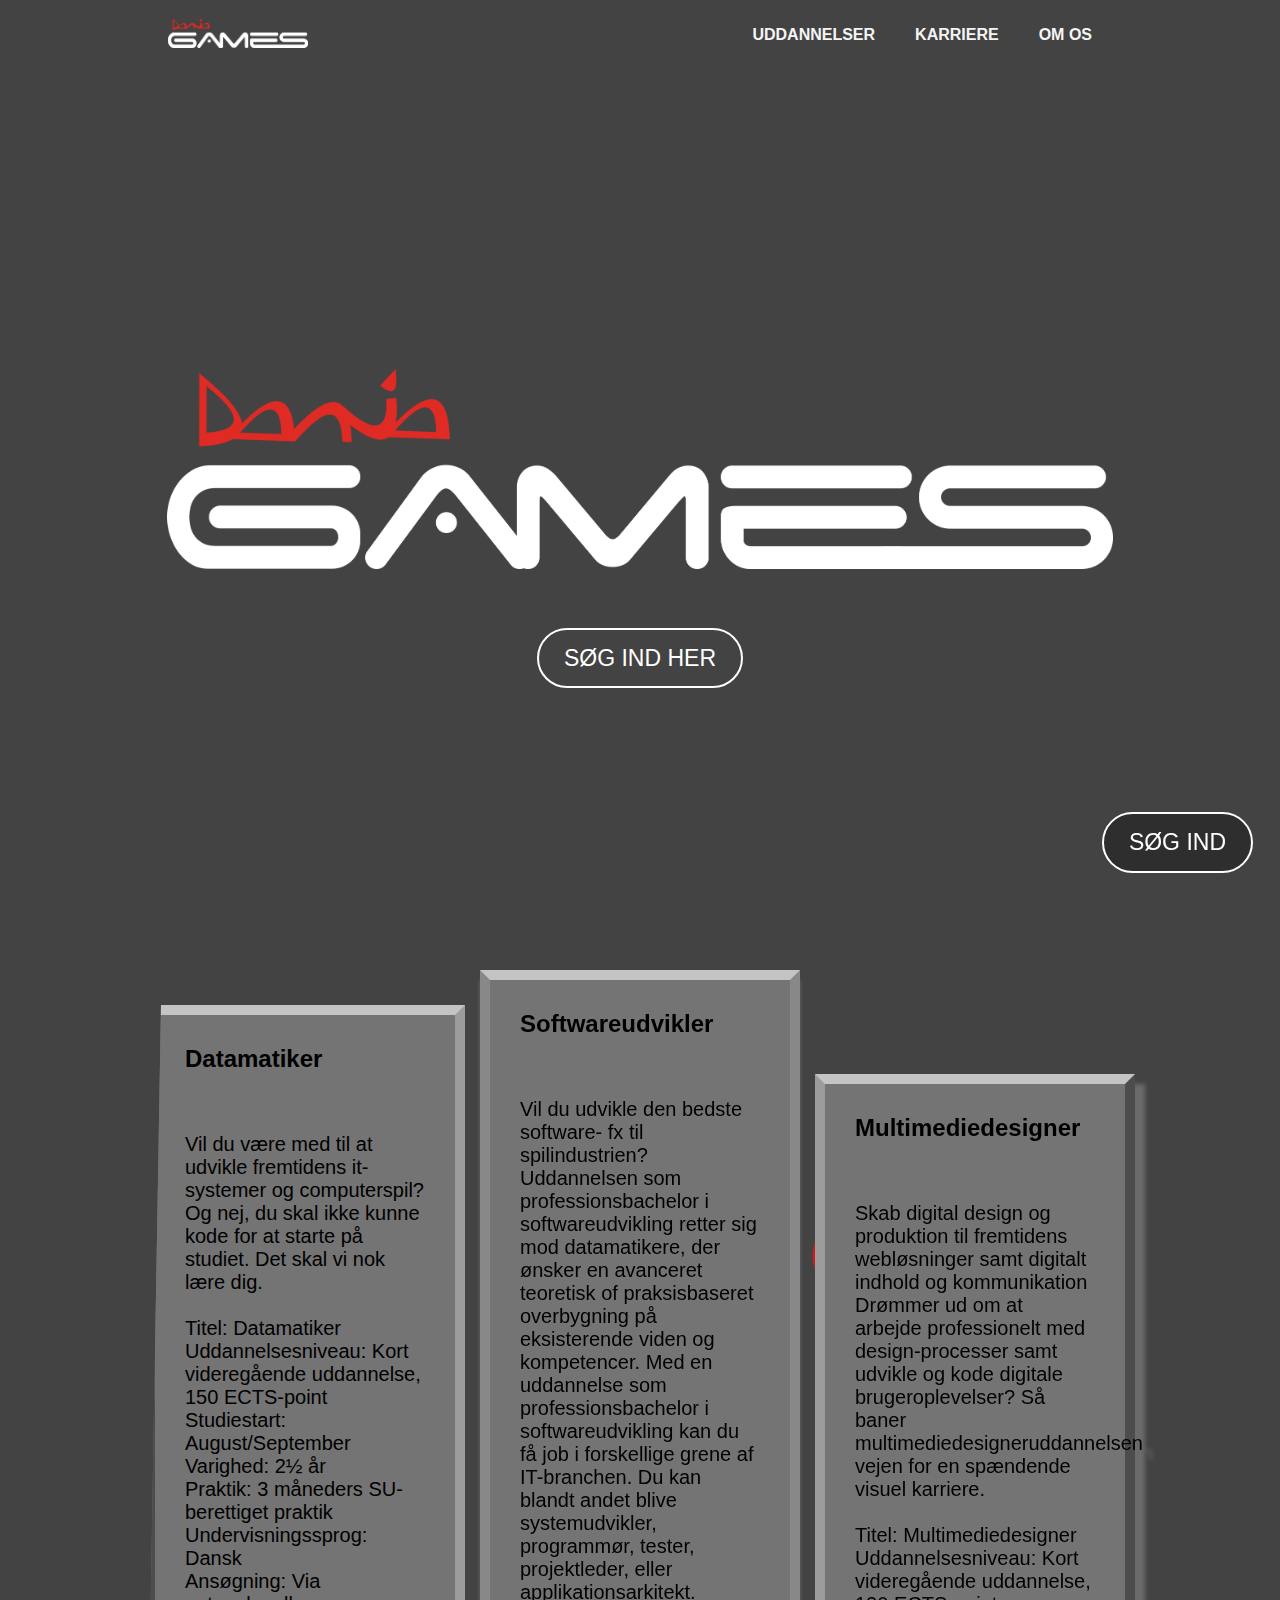
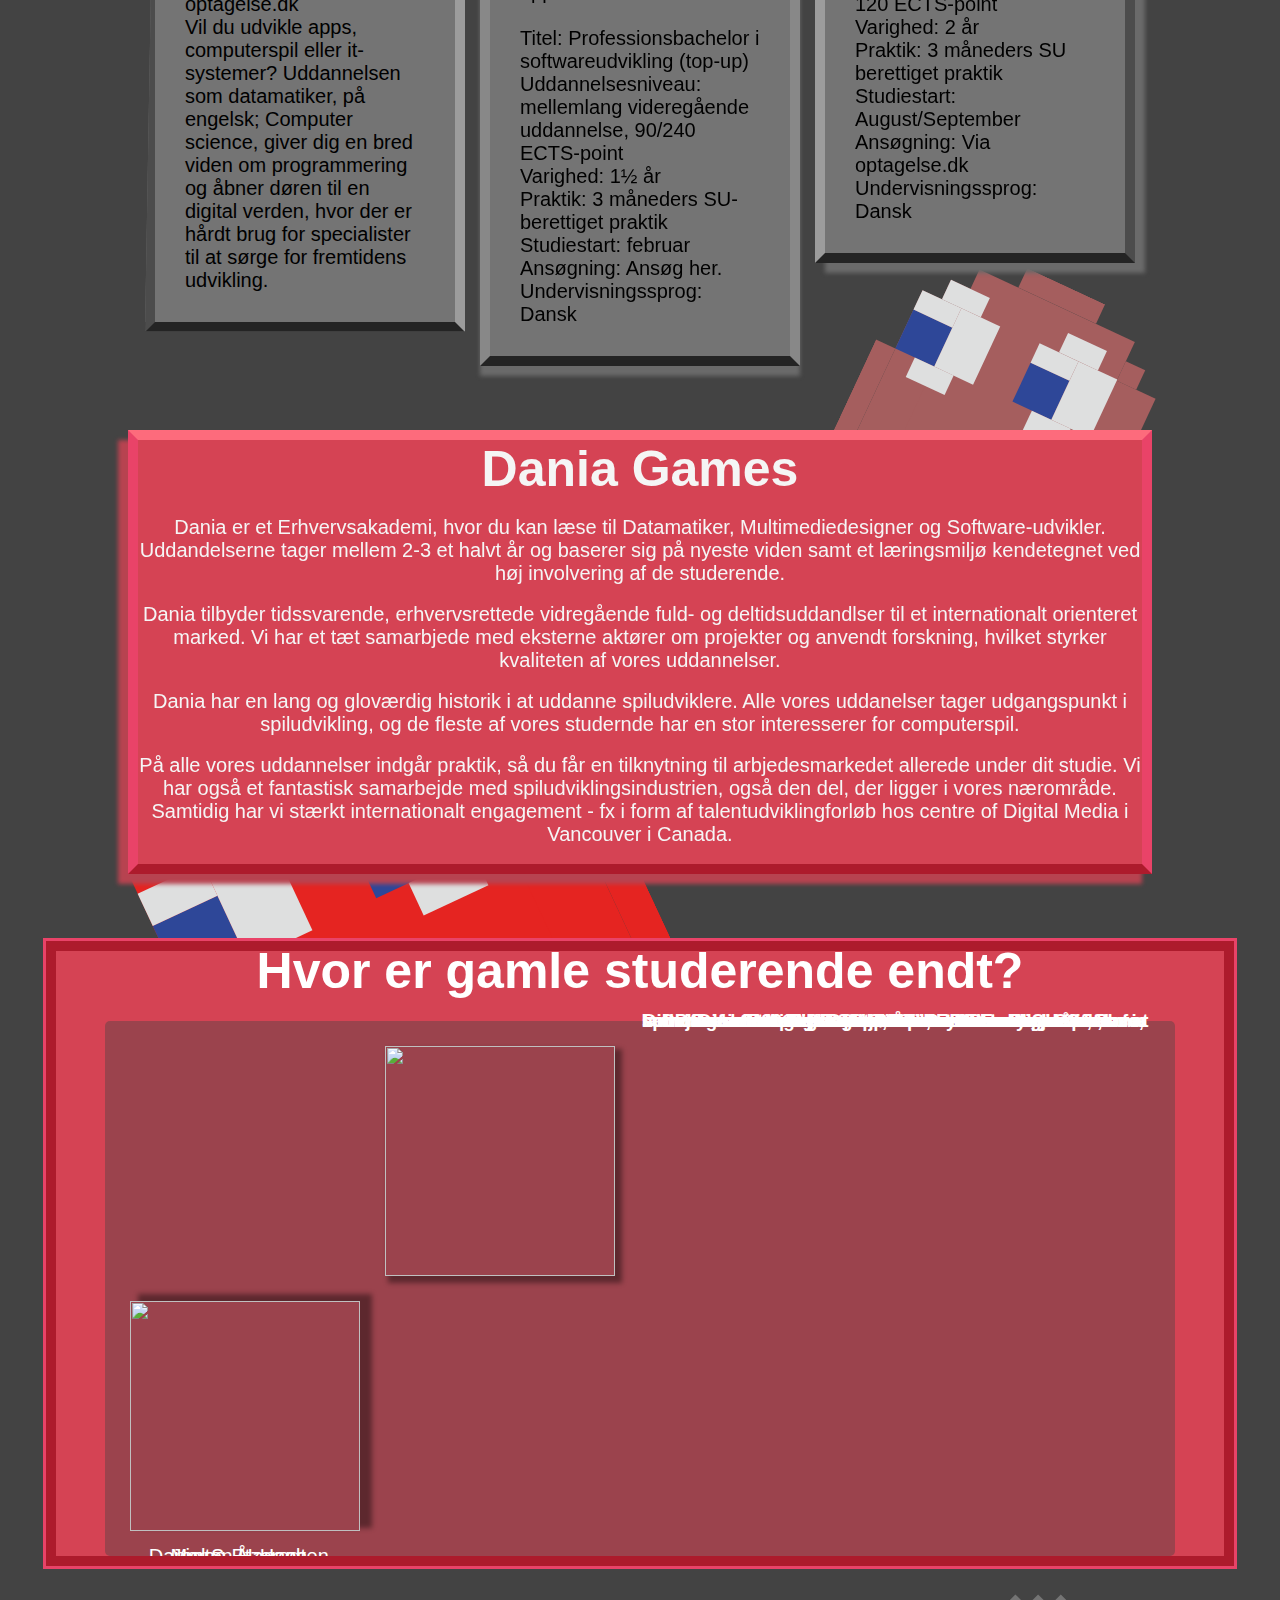
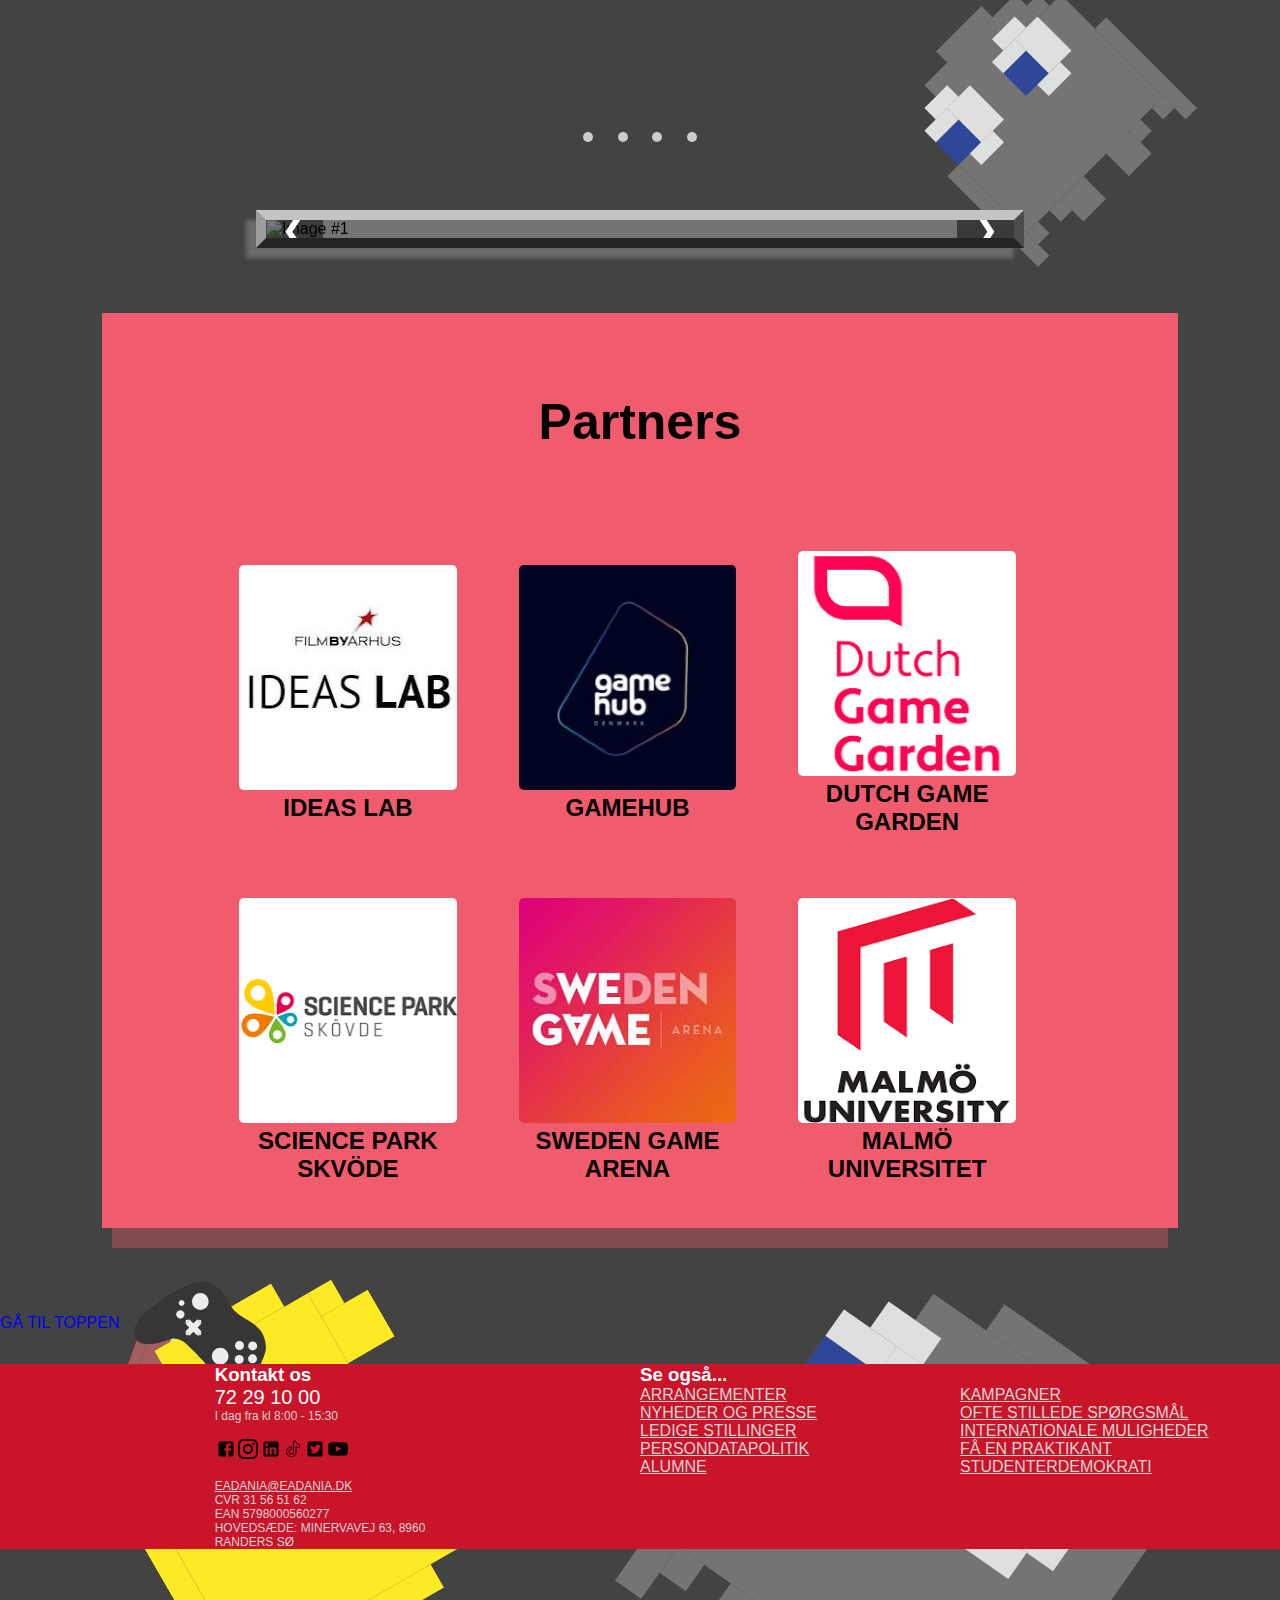
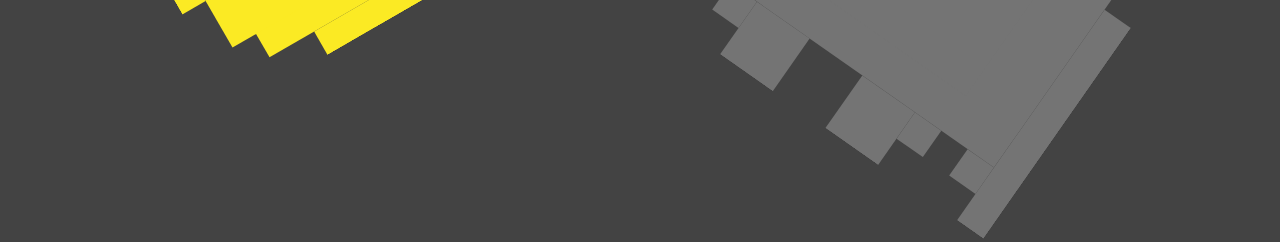
==== commit c45507d4: "menubar med javascript" ====
--- a/index.html
+++ b/index.html
@@ -52,16 +52,13 @@
 	<ul>
 		<!-- Menubar - Lavet af Artilon Hyseni -->
 		<li>
-		<a class="active">Uddannelser</a>
+		<a class="active" href="#sektion1">Uddannelser</a>
 		</li>
 		<li>
-		<a href="https://eadania.dk/efteruddannelse/">Efter- og videruddannelse</a>
+		<a href="#sektion3">Karriere</a>
 		</li>
 		<li>
-		<a href="https://eadania.dk/karriere/">Karriere</a>
-		</li>
-		<li>
-		<a href="#">Om os</a>
+		<a href="#sektion2">Om os</a>
 		</li>
 		</ul>
 	</nav>
@@ -166,7 +163,7 @@
 	
 	
 	<!-- Skolebeskrivelse -->
-	<section class="skole-beskrivelse-box" id="sektion 2">
+	<section class="skole-beskrivelse-box" id="sektion2">
 	<div class="Tekst">
 		<h1>Dania Games</h1>
     <br>
@@ -305,7 +302,7 @@
       </div>
    </div>
 </div>
-	
+	</div>
 	</div>
 		
 	 </section>
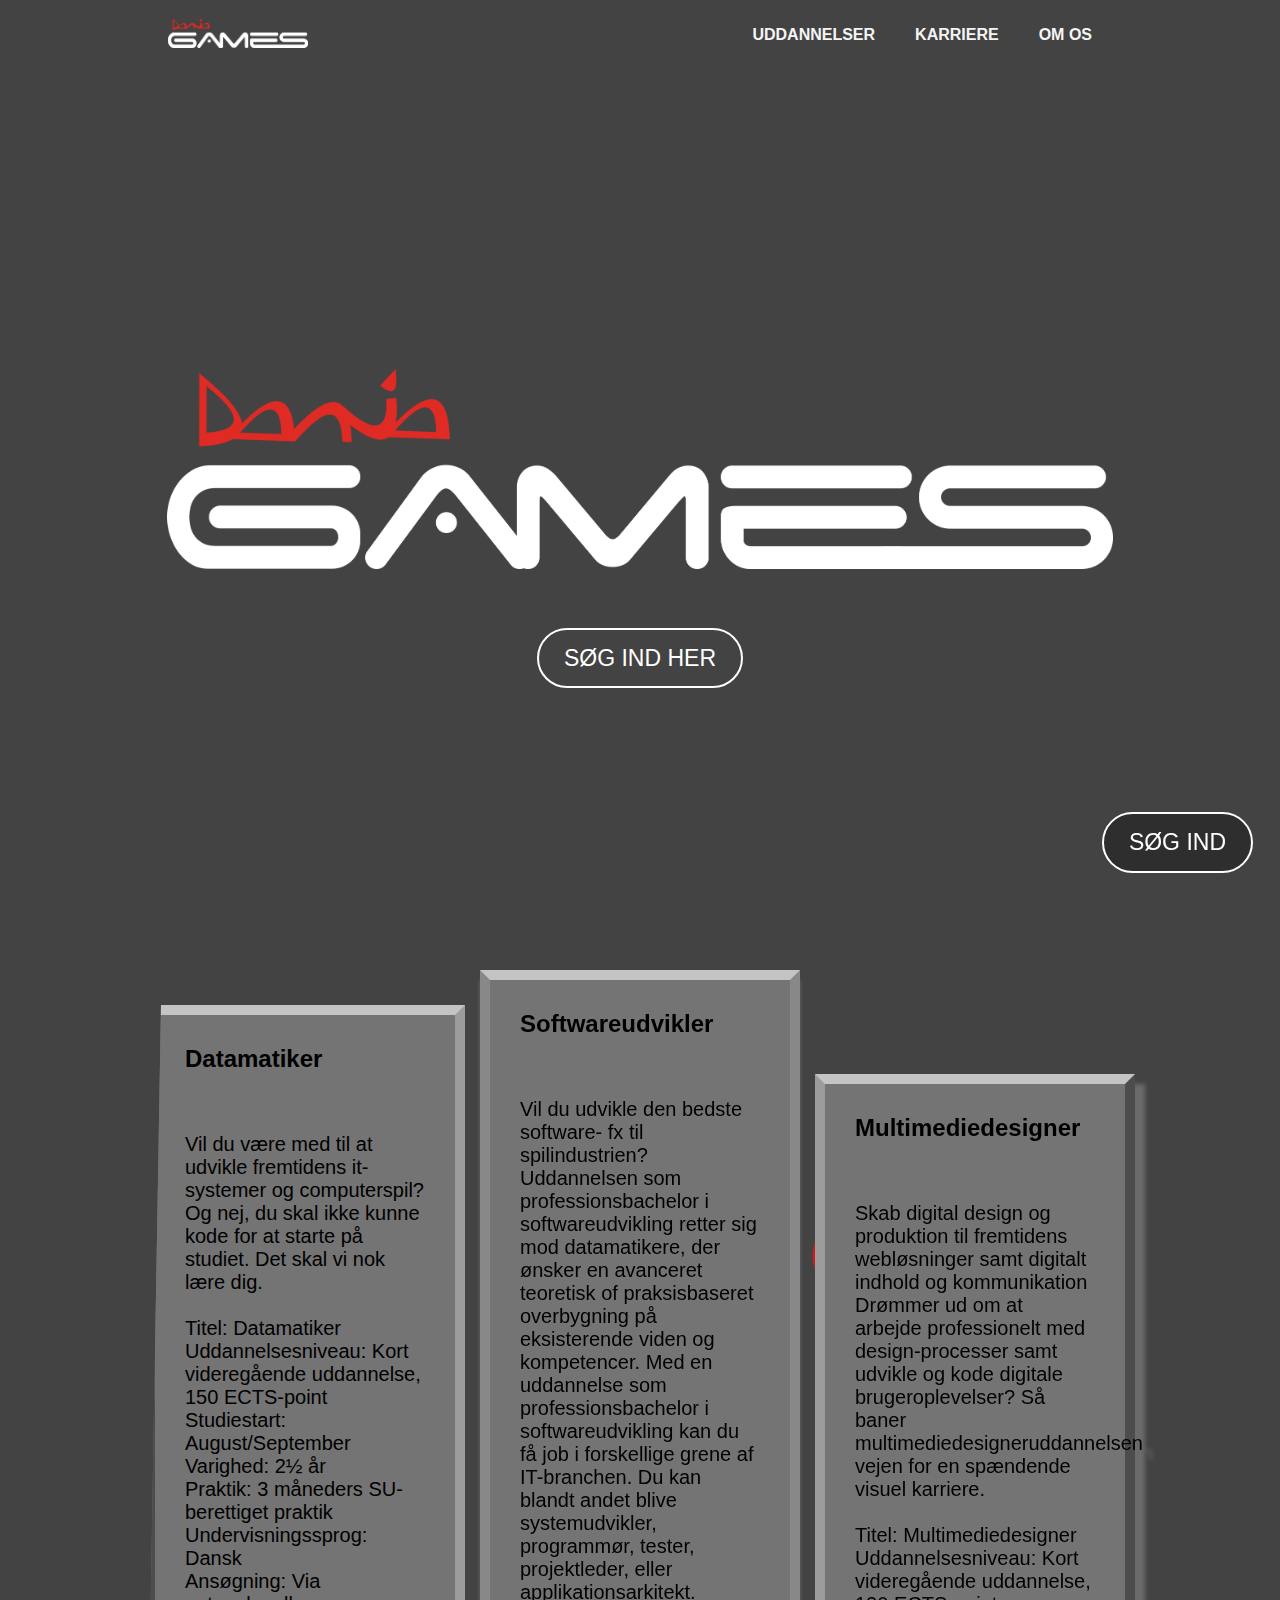
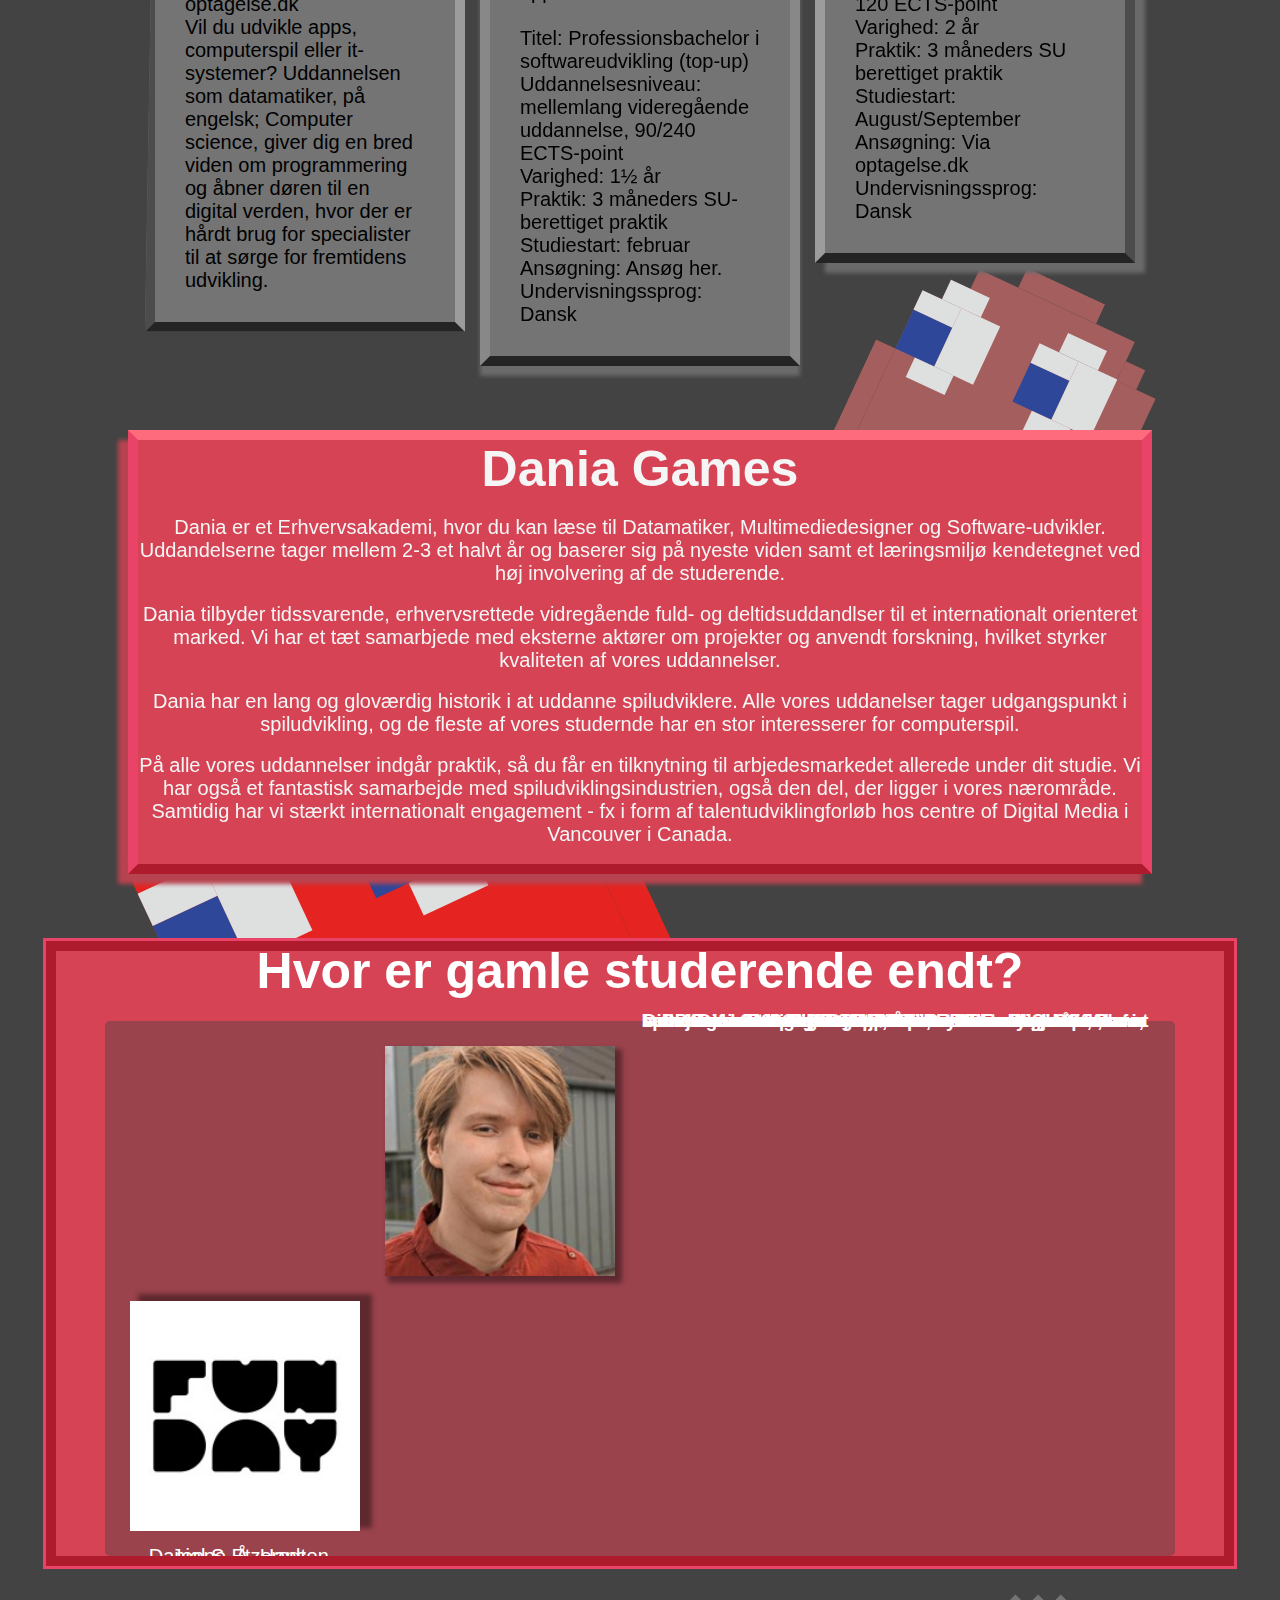
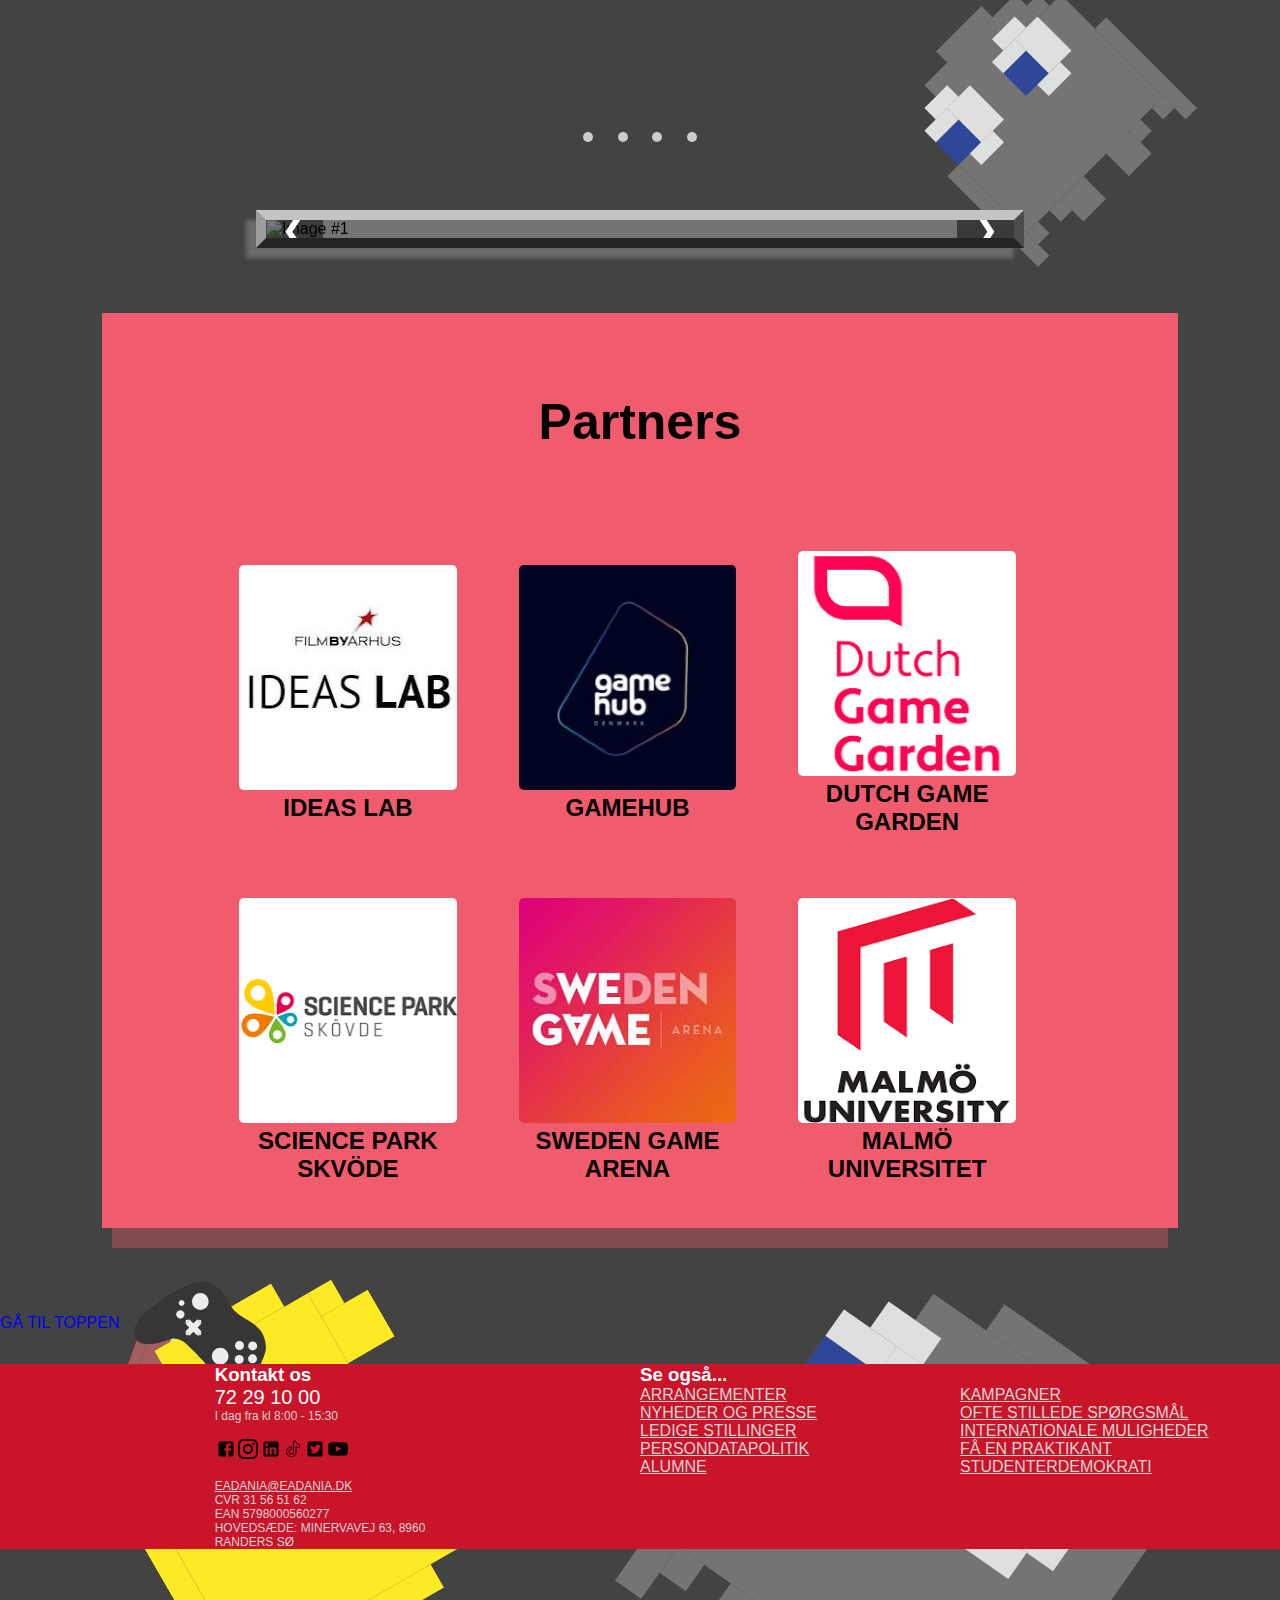
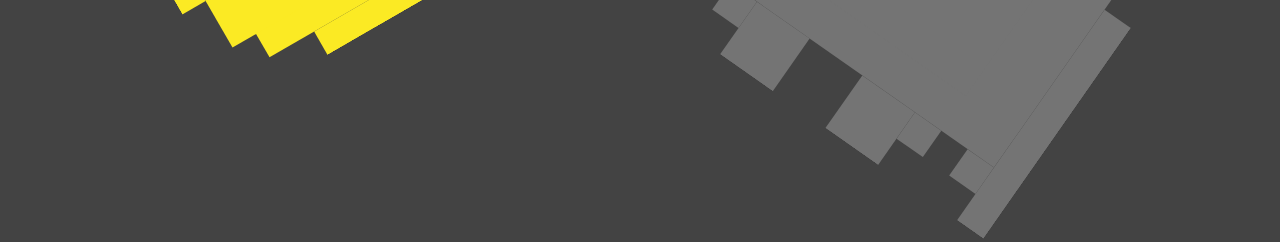
==== commit 37dadbdb: "Merge branch 'main' of https://github.com/Lwwly/Back-Alley-Inc" ====
--- a/index.html
+++ b/index.html
@@ -216,7 +216,7 @@
 				<div></div>
 				<div></div>
 				<div id="billede">
-			    <img id="billedeshadow" src="../../../Pictures/Dania Games eksamen 2.semester/tidligere elever bileder/fundaygames_logo.jpg" width="230" height="230" alt=""/> </div>
+			    <img id="billedeshadow" src="Daniel S. Å. Hansen.jpg" width="230" height="230" alt=""/> </div>
 				<div></div>
 				
 				
@@ -228,7 +228,7 @@
 				
 				<div></div>
 				<div id="billede2">
-			    <img id="billedeshadow2" src="../../../Pictures/Dania Games eksamen 2.semester/tidligere elever bileder/Daniel S. Å. Hansen.jpg" width="230" height="230" alt=""/> </div>
+			    <img id="billedeshadow2" src="fundaygames_logo Daniel S. Å. Hansen.jpg" width="230" height="230" alt=""/> </div>
 			    <div></div>
 				<div></div>
 				<div></div>
@@ -280,10 +280,11 @@
 				</div>
                </div>
             </div>
+				   
+				   
             <div class="page page_2">
                <div class="page-content">
-                  <h2></h2>
-                  <p>Morten Hansen</p>
+                  
                </div>
             </div>
             <div class="page page_3">
@@ -302,9 +303,9 @@
       </div>
    </div>
 </div>
-	</div>
-	</div>
-		
+	
+	</div>
+		</div>
 	 </section>
 	
 	<section id="sektion4">
@@ -320,7 +321,7 @@
       <label for="page3"></label>
       <label for="page4"></label>
    </div>
-</div>
+
 	
 </section>
 	
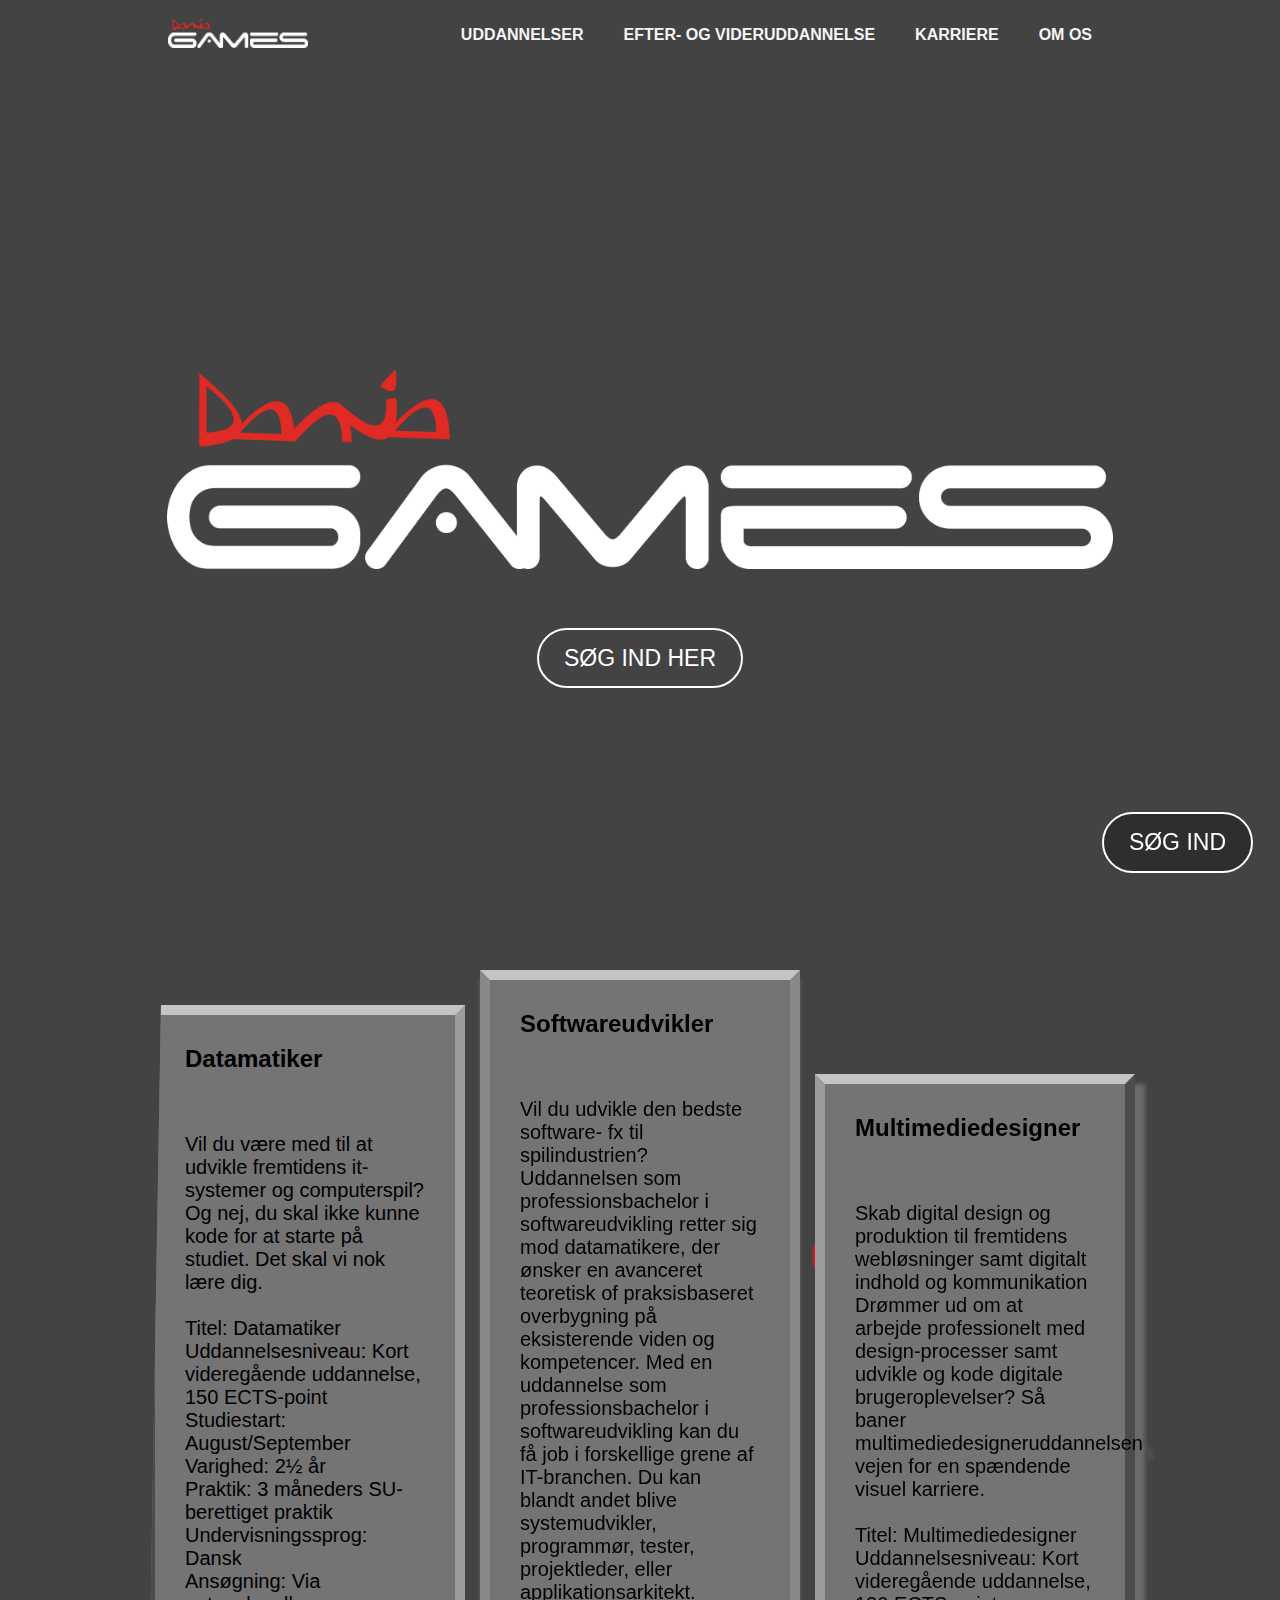
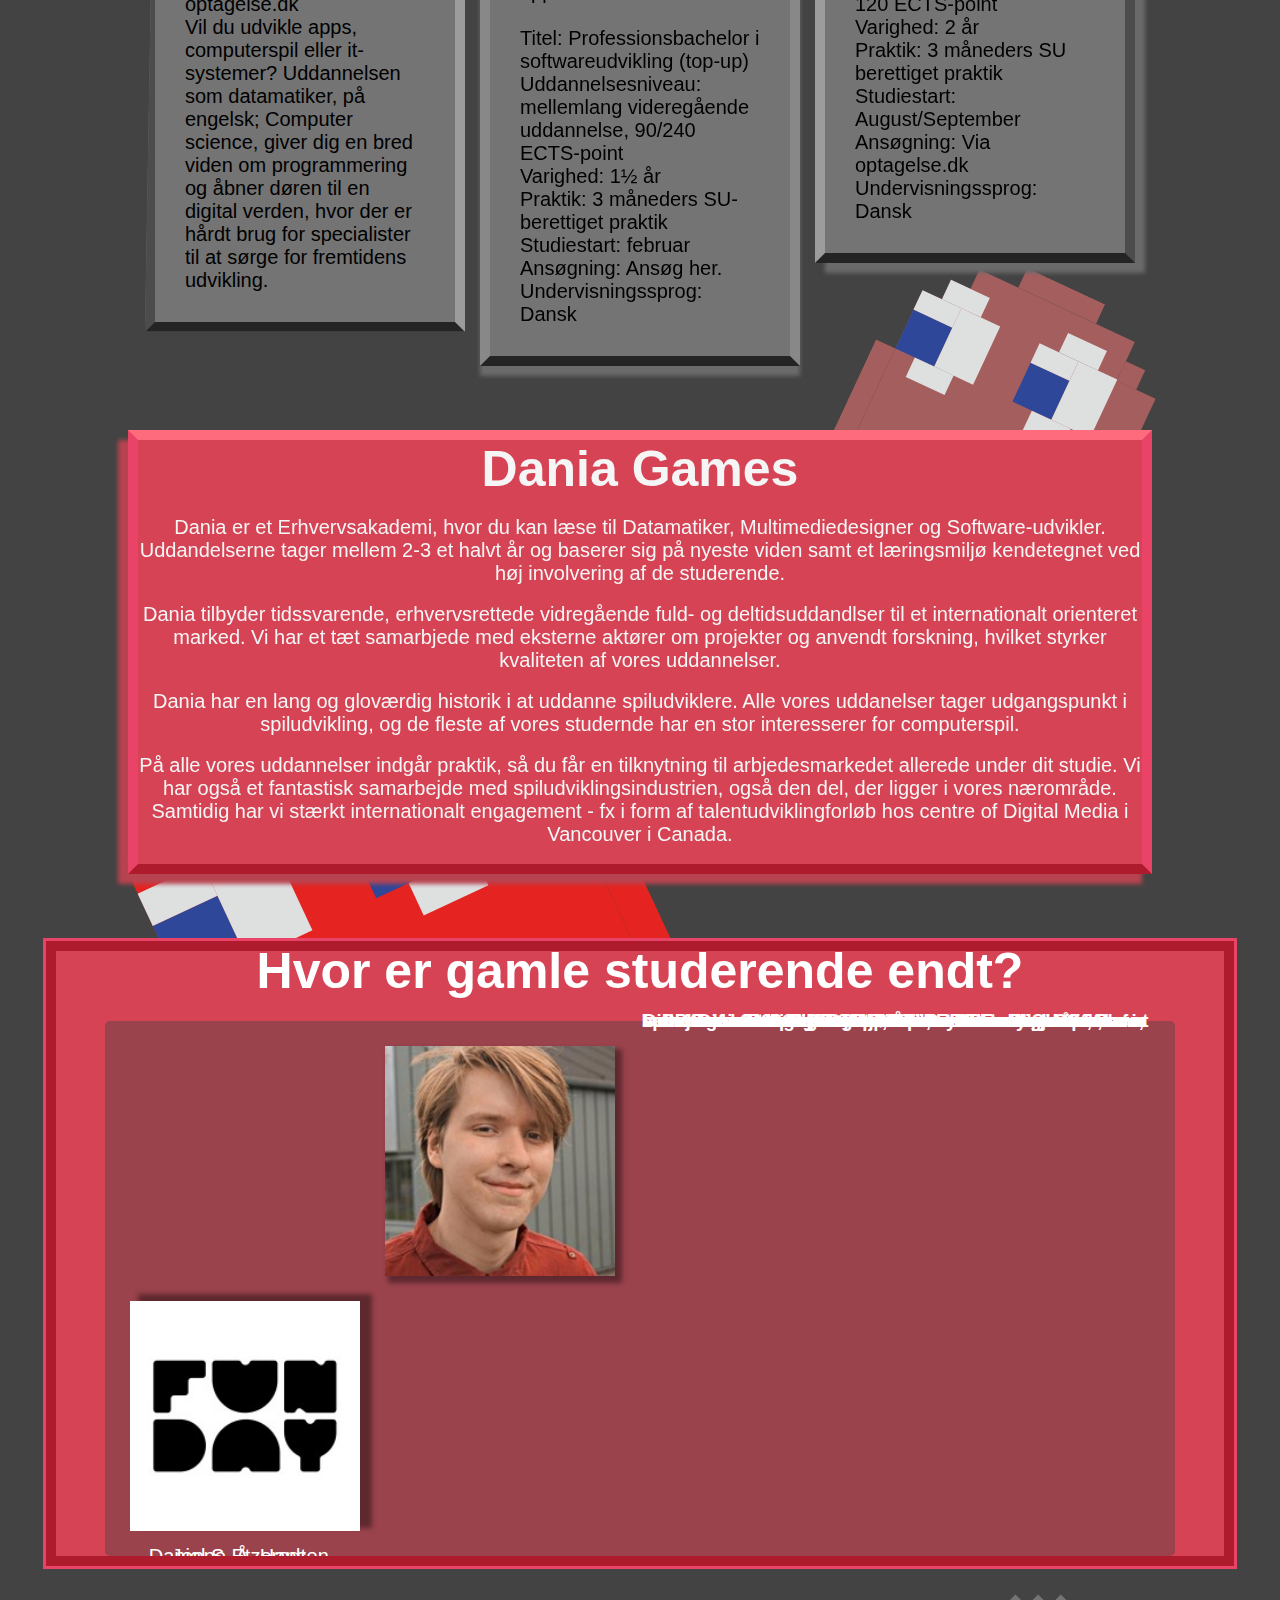
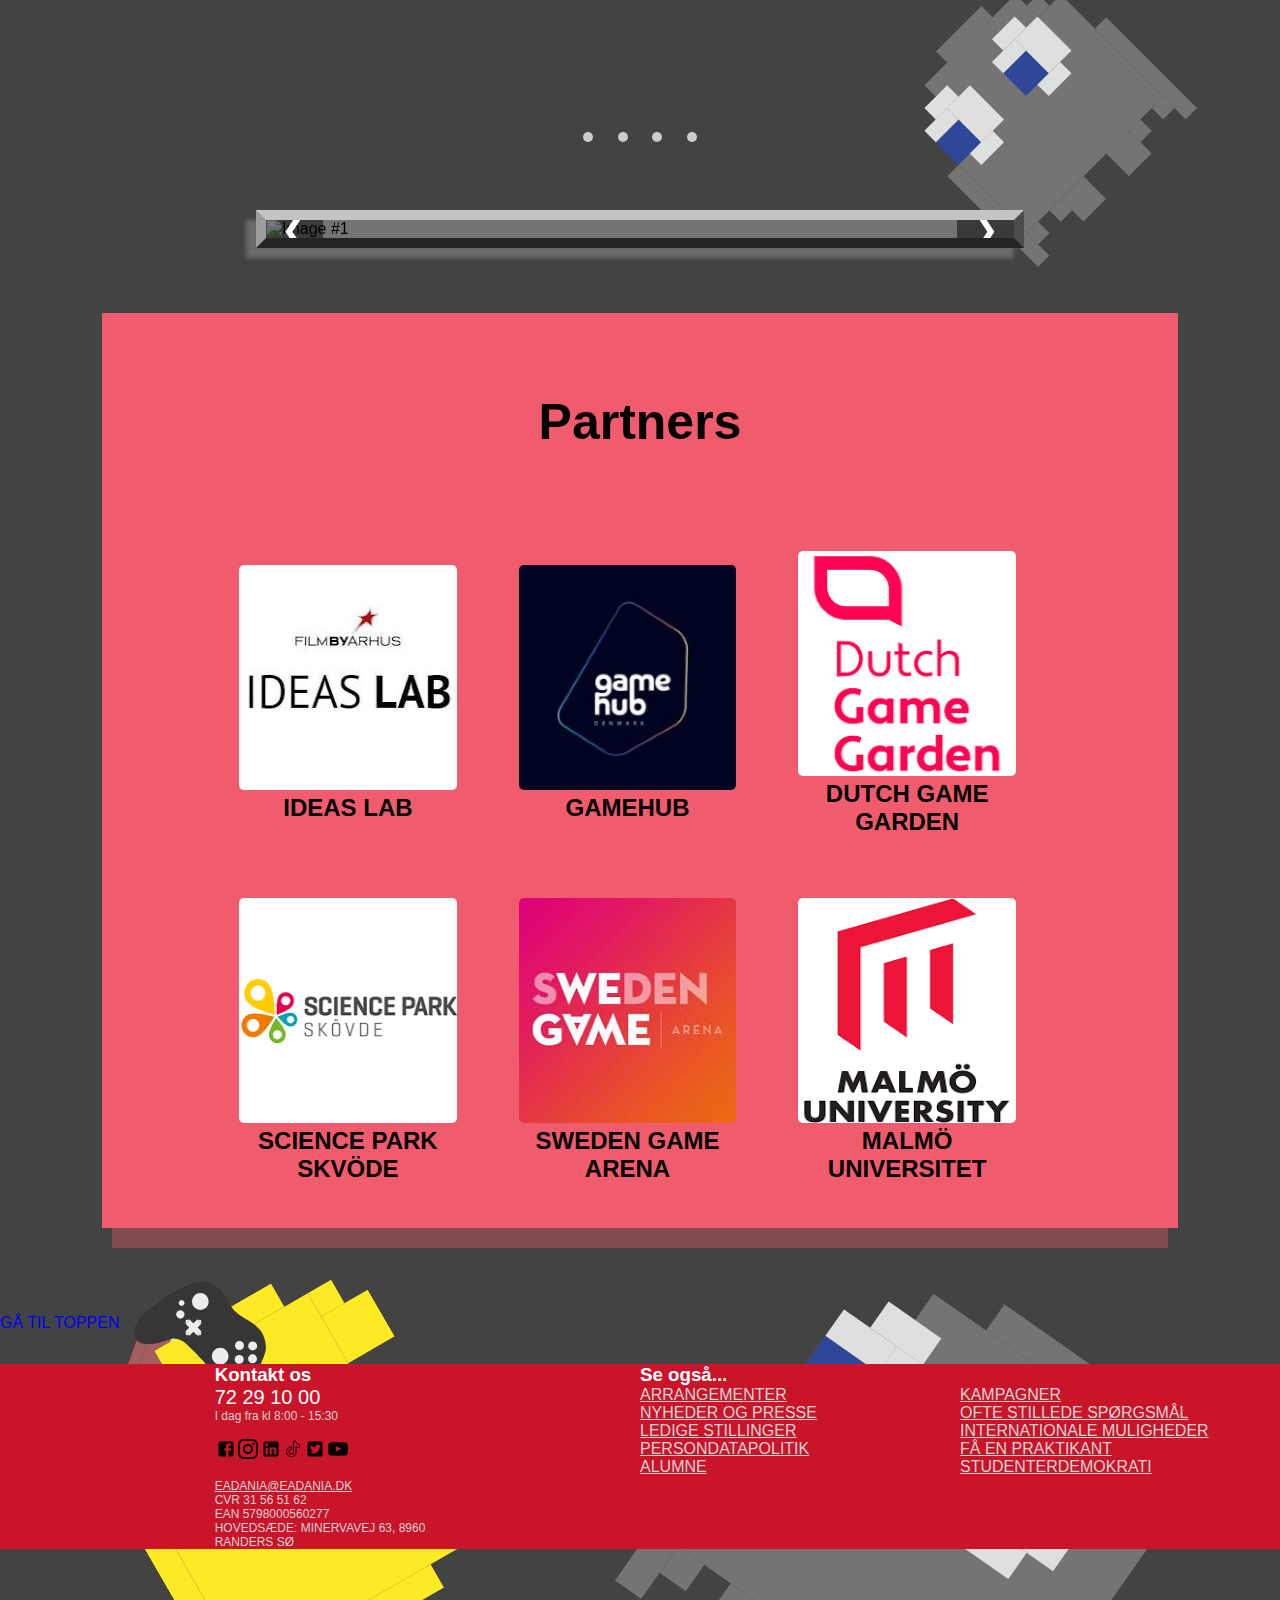
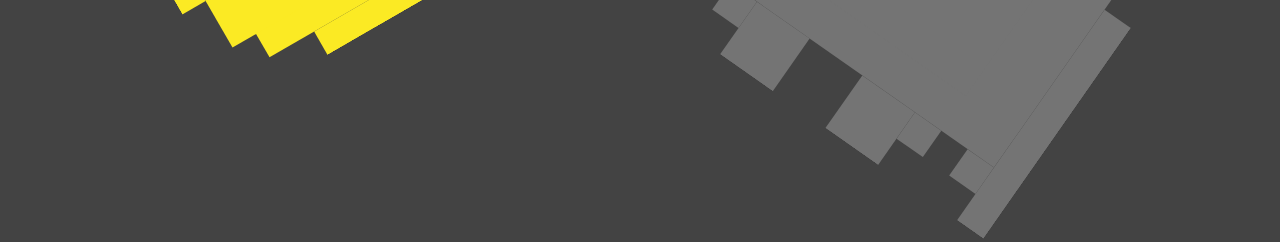
==== commit 6a5b2d5b: "kill" ====
--- a/index.html
+++ b/index.html
@@ -52,13 +52,16 @@
 	<ul>
 		<!-- Menubar - Lavet af Artilon Hyseni -->
 		<li>
-		<a class="active" href="#sektion1">Uddannelser</a>
+		<a class="active">Uddannelser</a>
 		</li>
 		<li>
-		<a href="#sektion3">Karriere</a>
+		<a href="https://eadania.dk/efteruddannelse/">Efter- og videruddannelse</a>
 		</li>
 		<li>
-		<a href="#sektion2">Om os</a>
+		<a href="https://eadania.dk/karriere/">Karriere</a>
+		</li>
+		<li>
+		<a href="#">Om os</a>
 		</li>
 		</ul>
 	</nav>
@@ -163,7 +166,7 @@
 	
 	
 	<!-- Skolebeskrivelse -->
-	<section class="skole-beskrivelse-box" id="sektion2">
+	<section class="skole-beskrivelse-box" id="sektion 2">
 	<div class="Tekst">
 		<h1>Dania Games</h1>
     <br>
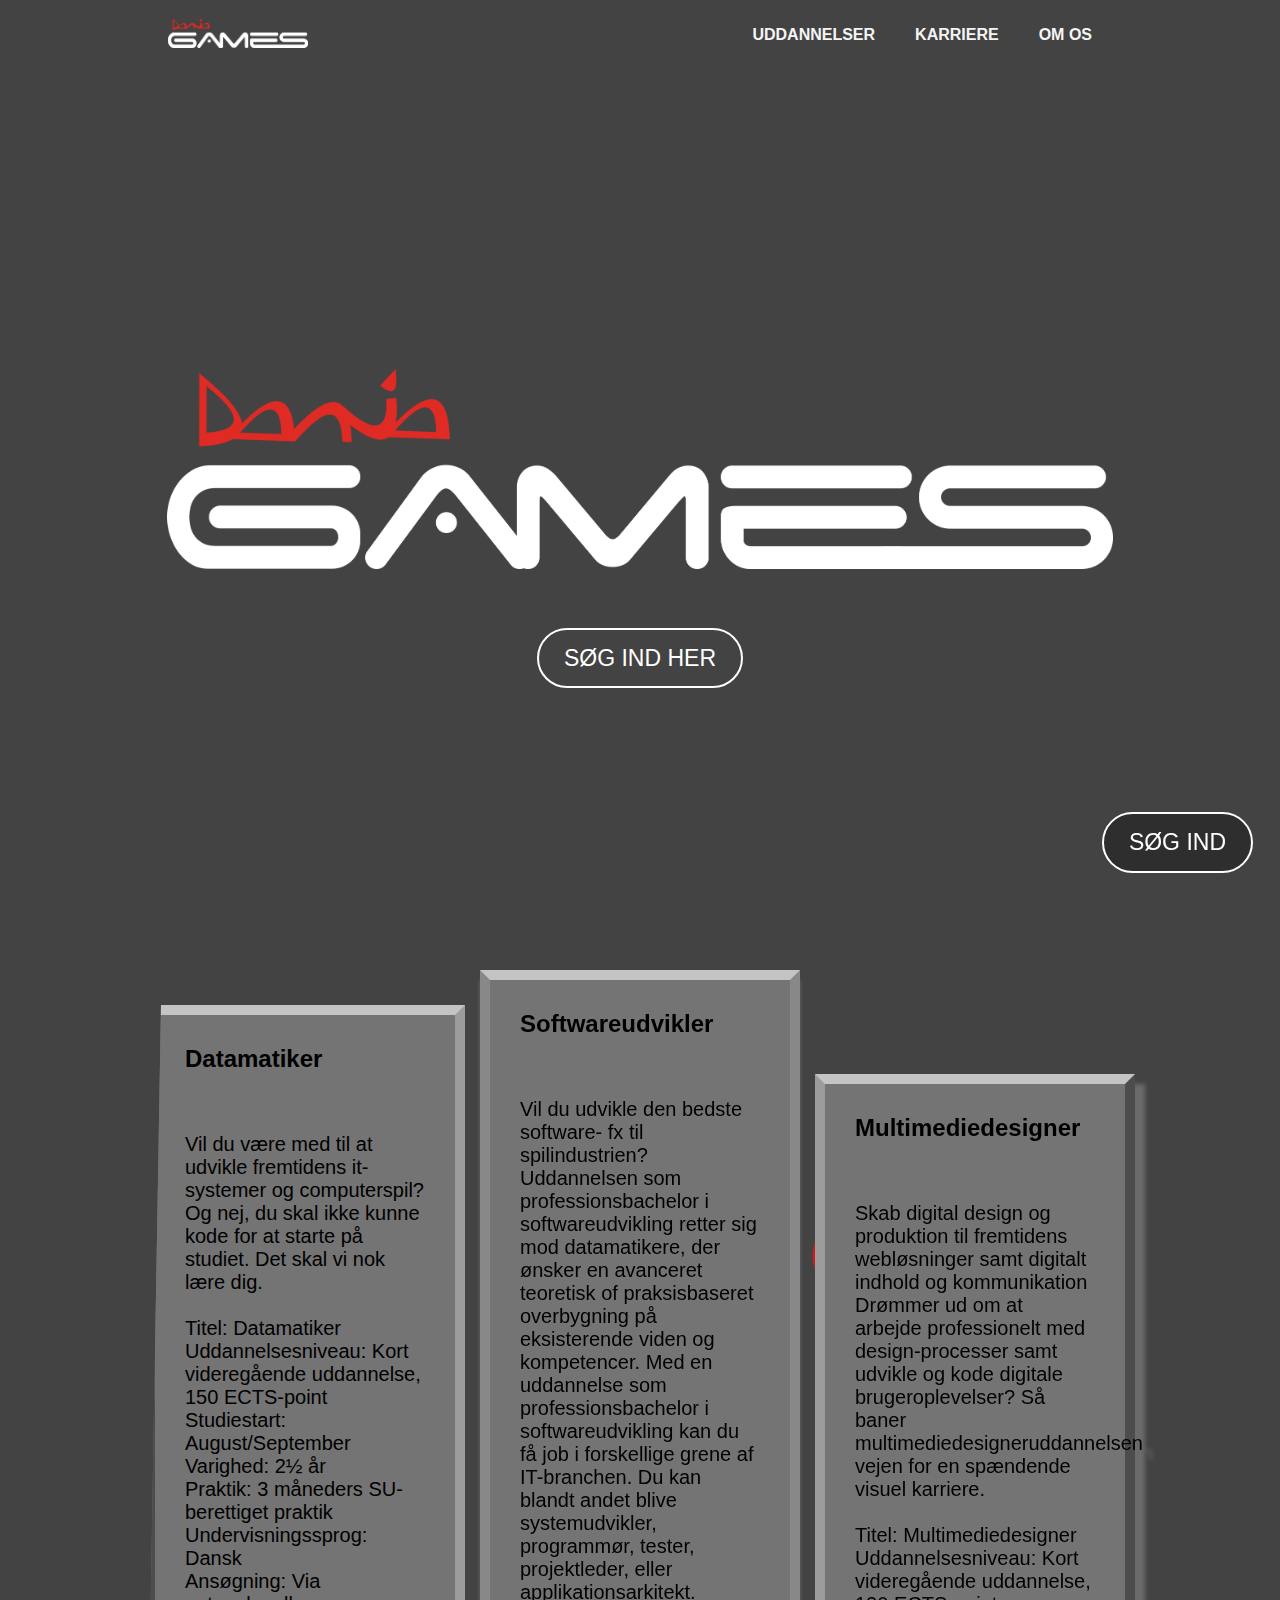
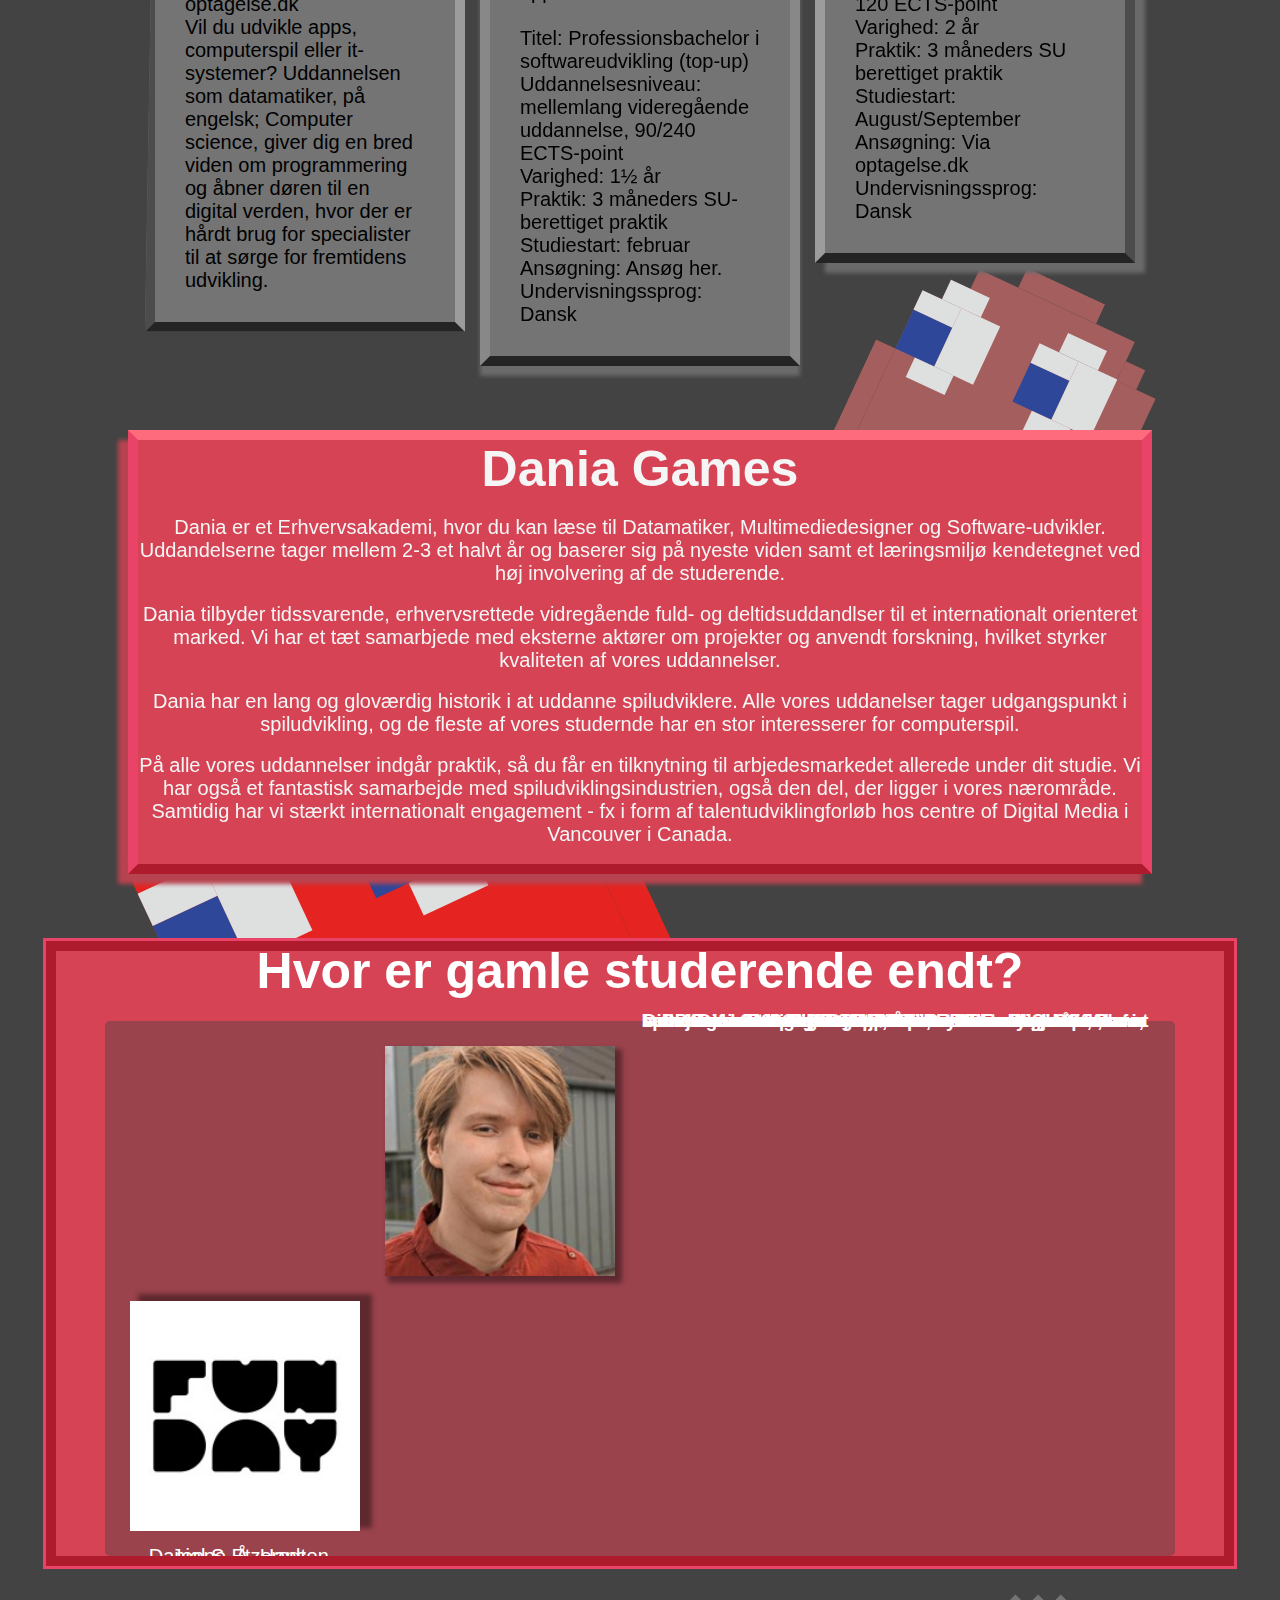
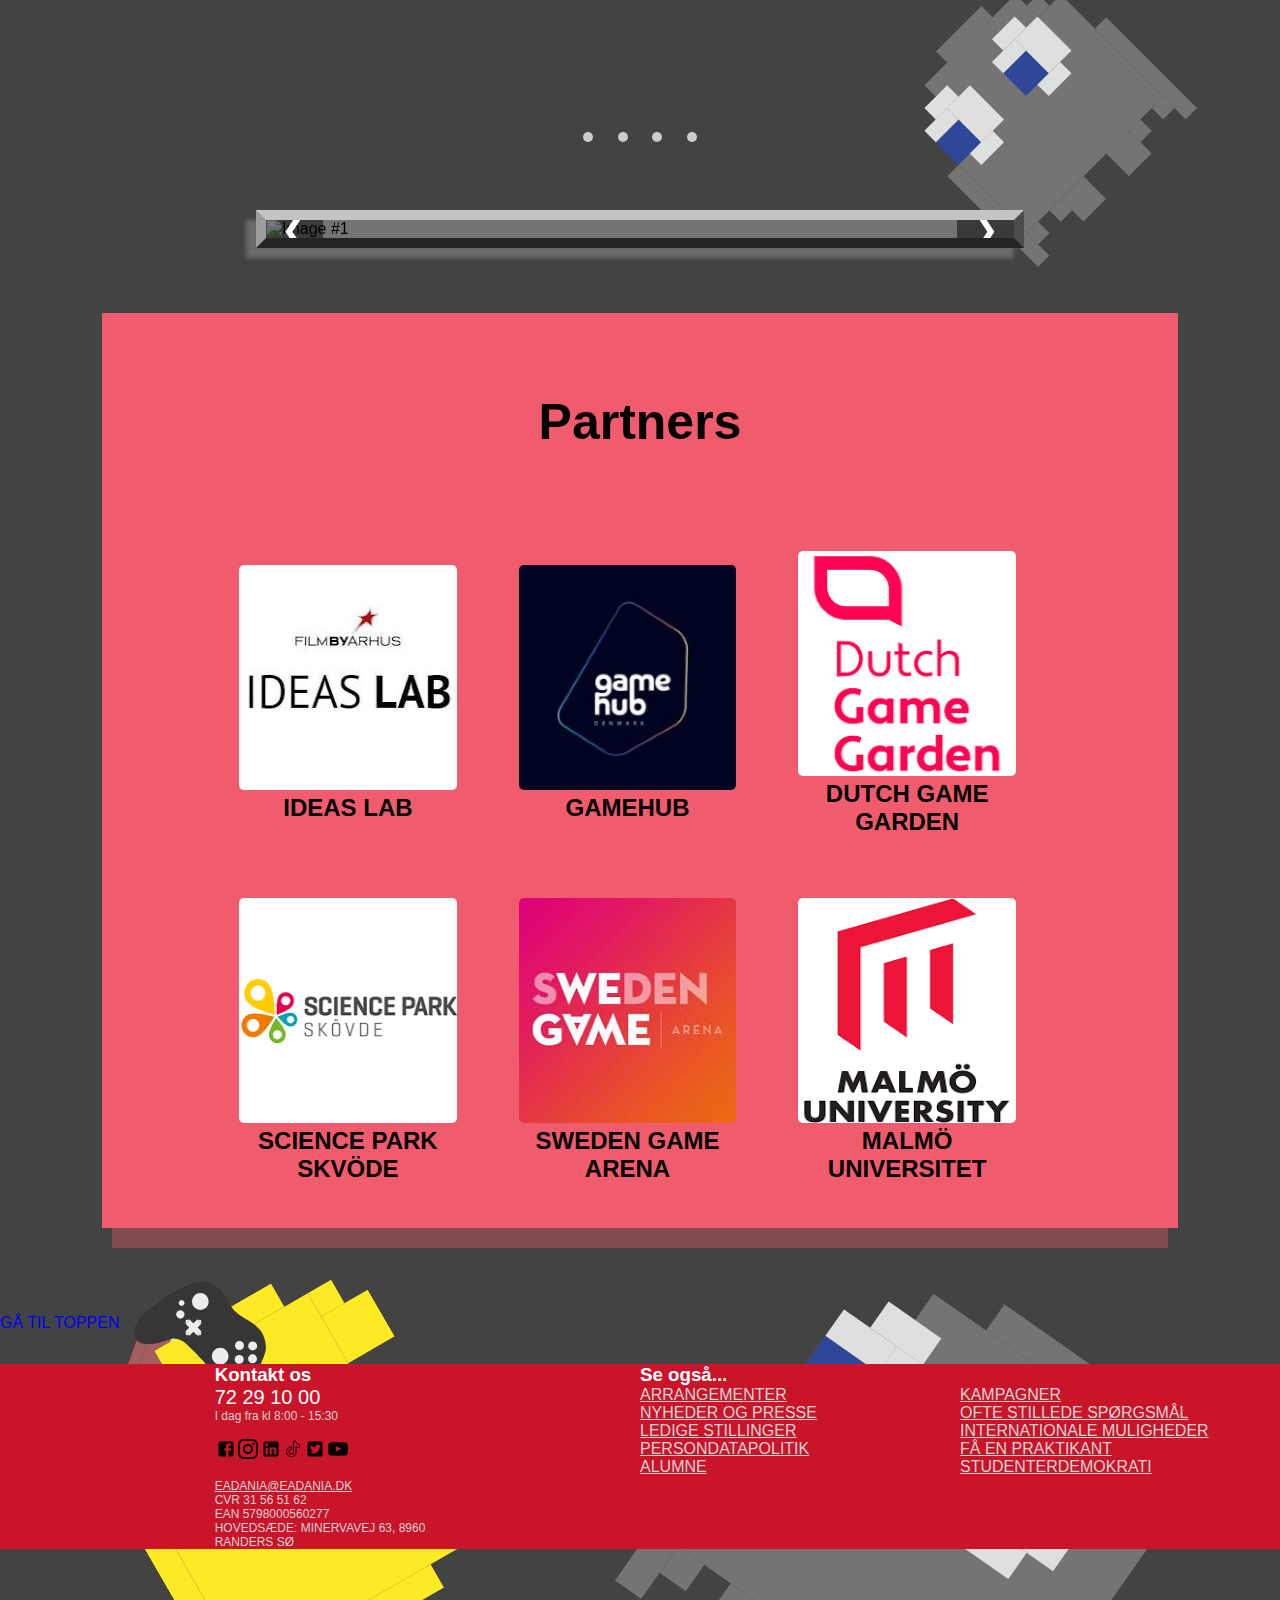
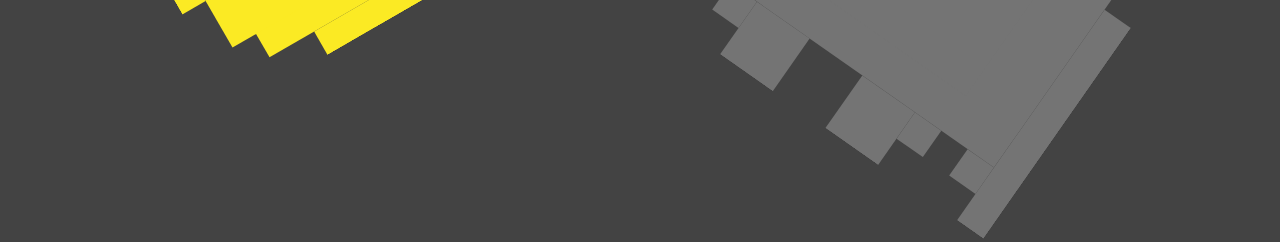
==== commit 2079bc78: "små tilføjelser" ====
--- a/index.html
+++ b/index.html
@@ -13,7 +13,7 @@
 <meta name="keywords" content="Dania Games, Erhvervsakademi Grenaa, EaDania, Spildesign, Multimediedesigner, Datamatiker, Softwareudvikler, PBA, Videregående uddannelser, Dania, Mellemlange uddannelser, Efter- og videreuddannelse, spiludvikling, Game Hub">
 
 <!------- beskrivelse når copy paste link--> 
-	<meta name="author" content="Dania Games - Uddannelser med fokus på spil">
+	<meta name="author" content="Dania Games -  Uddannelser med fokus på spil">
 
 <!-------- logo til tabben-->
  
@@ -52,16 +52,13 @@
 	<ul>
 		<!-- Menubar - Lavet af Artilon Hyseni -->
 		<li>
-		<a class="active">Uddannelser</a>
+		<a class="active" href="#sektion1">Uddannelser</a>
 		</li>
 		<li>
-		<a href="https://eadania.dk/efteruddannelse/">Efter- og videruddannelse</a>
+		<a href="#sektion3">Karriere</a>
 		</li>
 		<li>
-		<a href="https://eadania.dk/karriere/">Karriere</a>
-		</li>
-		<li>
-		<a href="#">Om os</a>
+		<a href="#sektion2">Om os</a>
 		</li>
 		</ul>
 	</nav>
@@ -166,7 +163,7 @@
 	
 	
 	<!-- Skolebeskrivelse -->
-	<section class="skole-beskrivelse-box" id="sektion 2">
+	<section class="skole-beskrivelse-box" id="sektion2">
 	<div class="Tekst">
 		<h1>Dania Games</h1>
     <br>
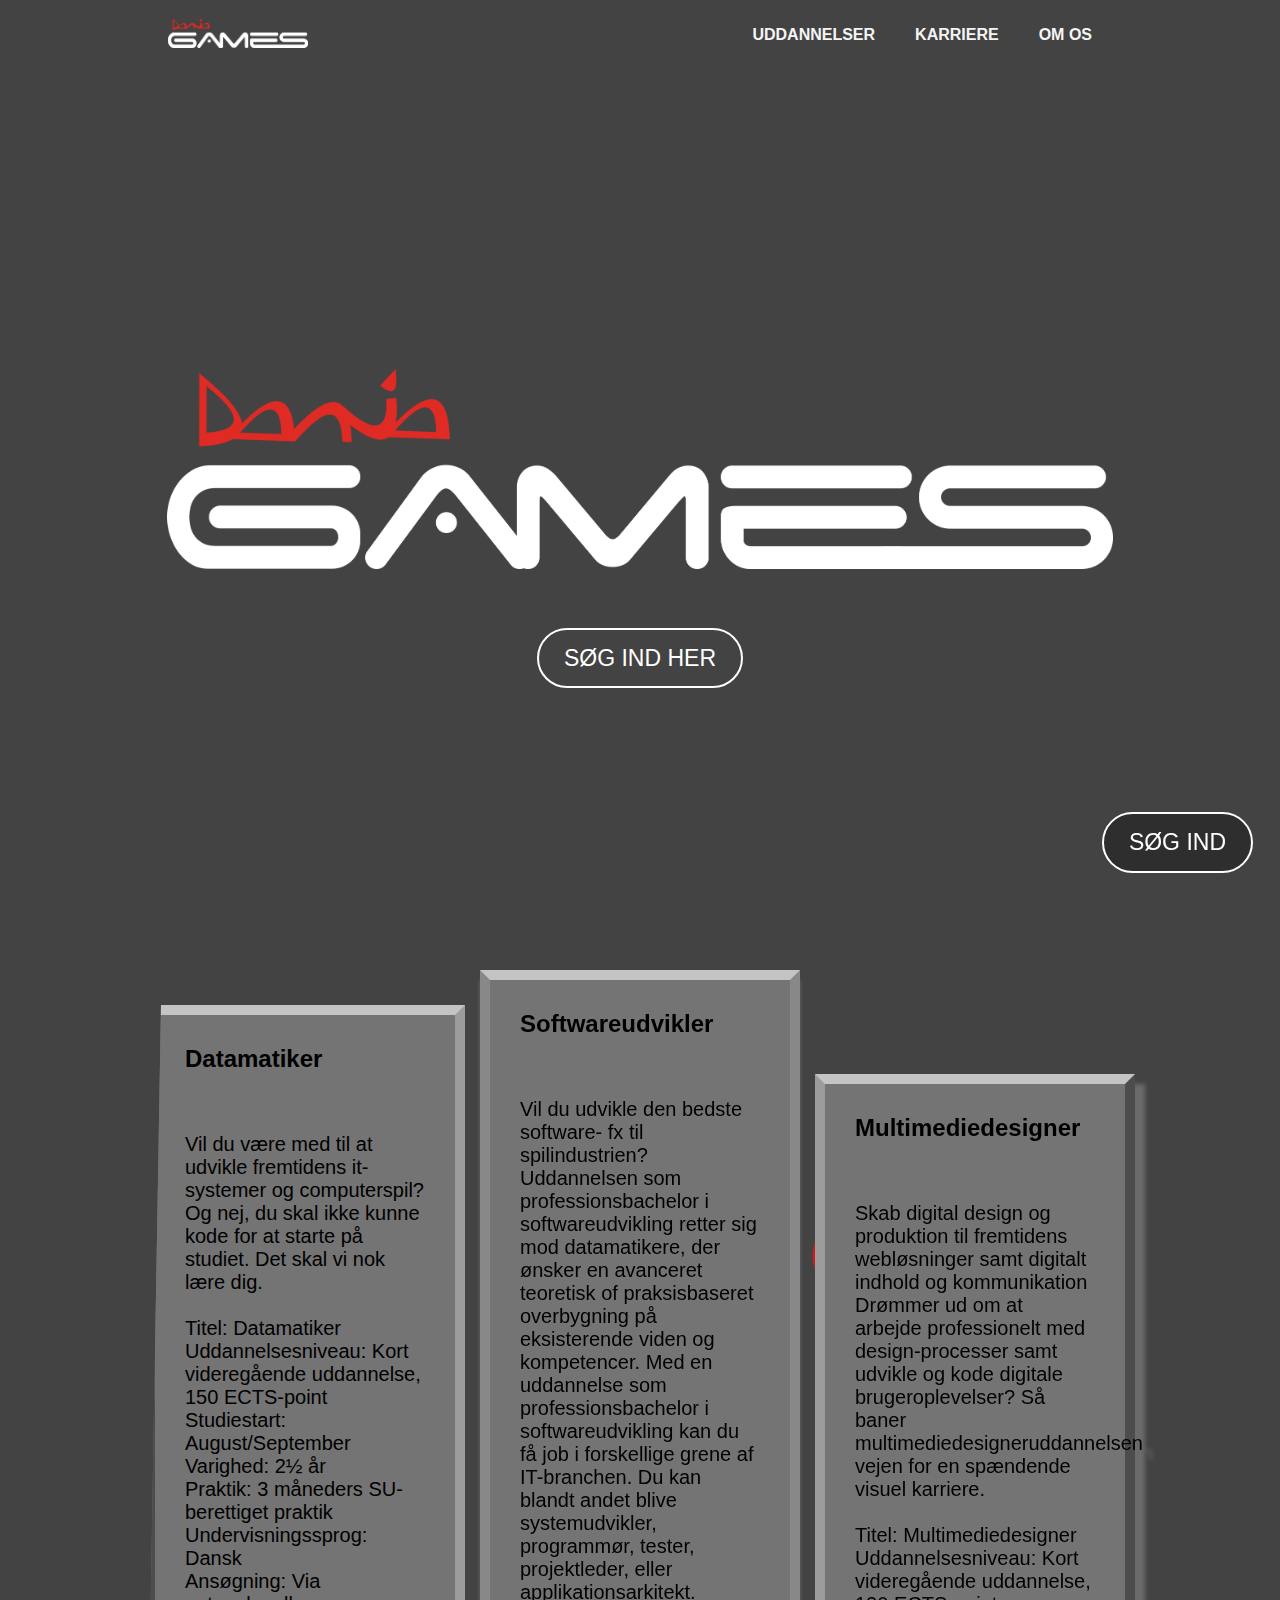
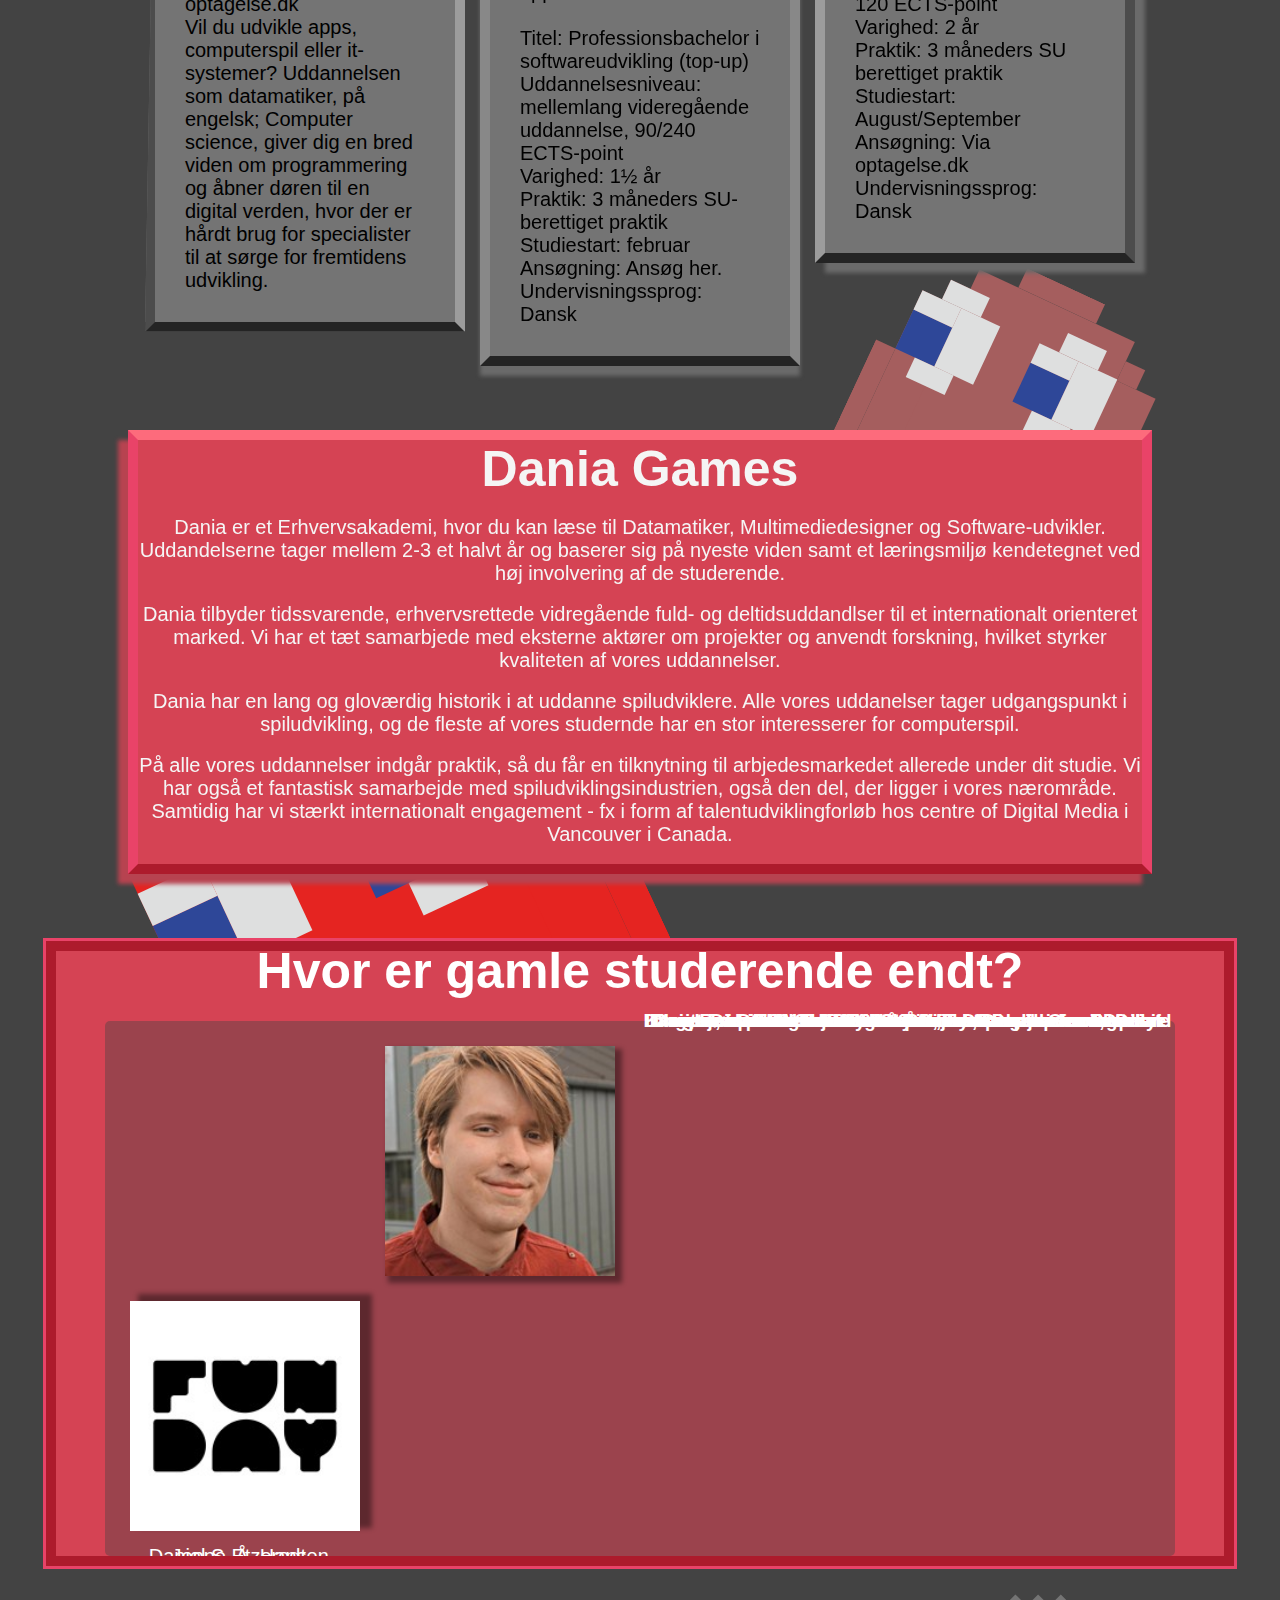
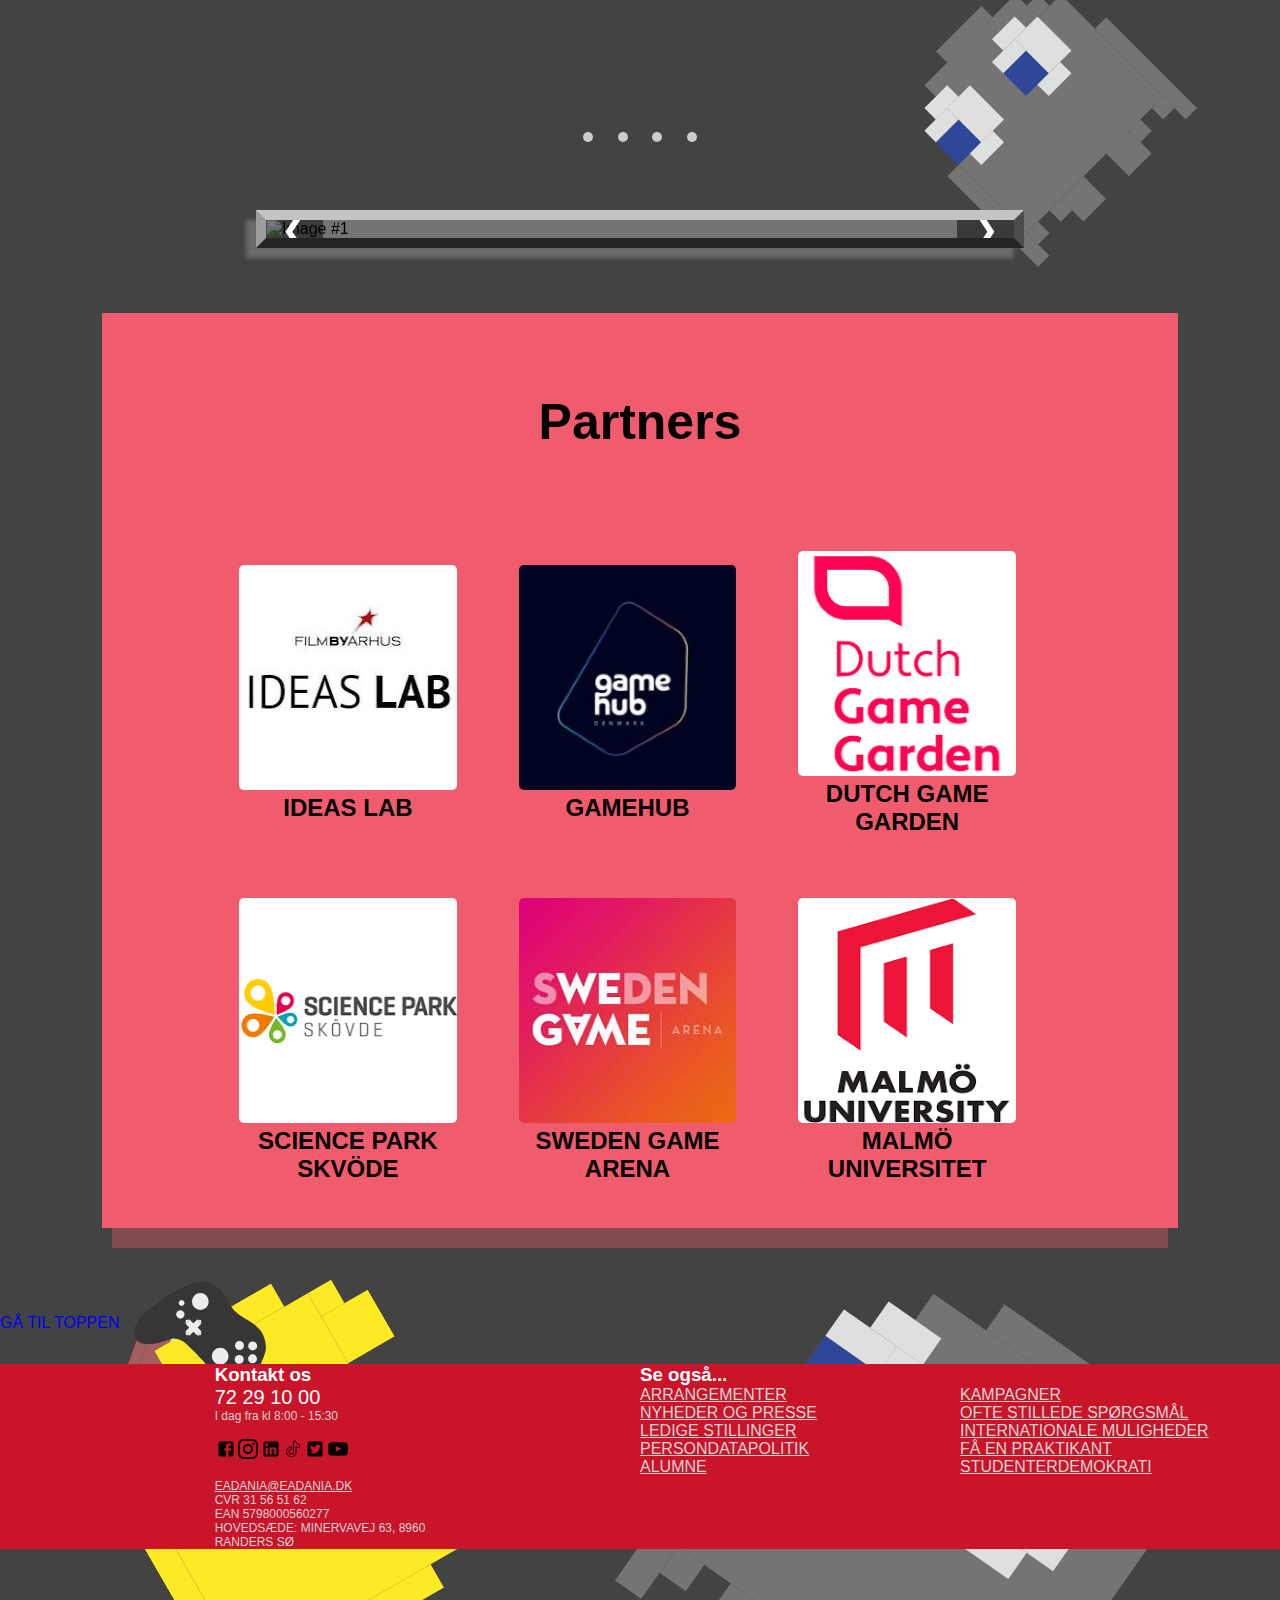
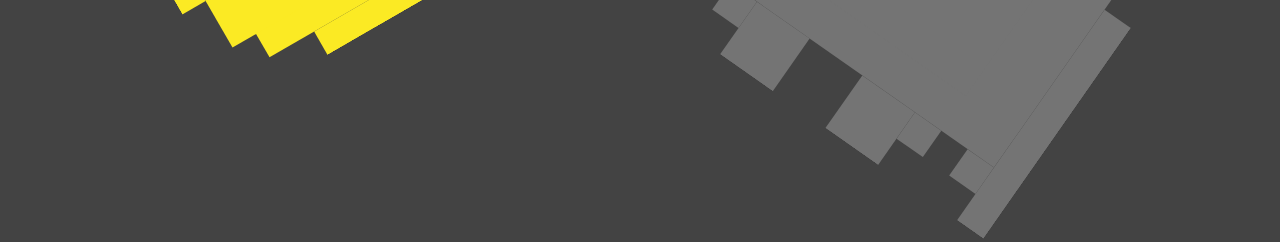
==== commit b9616de1: "Hhhhh" ====
--- a/index.html
+++ b/index.html
@@ -246,9 +246,9 @@
 				
 			
 				
-				<div id="infotekst-tss">
-				
-				<h3 id="infotekst-ts">
+				<div class="infotekst" id="infotekst-tss">
+				
+				<h3>
 	Daniel S. Å. Hansen<br>
 					 <br>
 
--- a/Slider.css
+++ b/Slider.css
@@ -20,6 +20,7 @@
    background: #ad1b2c;
    position: relative;
    z-index: 1;
+    
 }
 #overflow {
    width: 100%;
--- a/Style - tidligere studerende.css
+++ b/Style - tidligere studerende.css
@@ -94,24 +94,19 @@
 
 .tidligere-studerende-infotekst
 {
-	width:auto;
-	height:inherit;
-	
+	width:inherit;
+	height:100px;
 	opacity:100%;
 	display:flex;
 	text-align:center;
 	justify-content: center;
 	max-height: 590px;
-
-	
-	
 }
 
 
 #infotekst-tss
 {
-	width:auto;
-	height:auto;
+    height: 100px;
 	text-align:center;
 	justify-content: center;
 	display:flex;
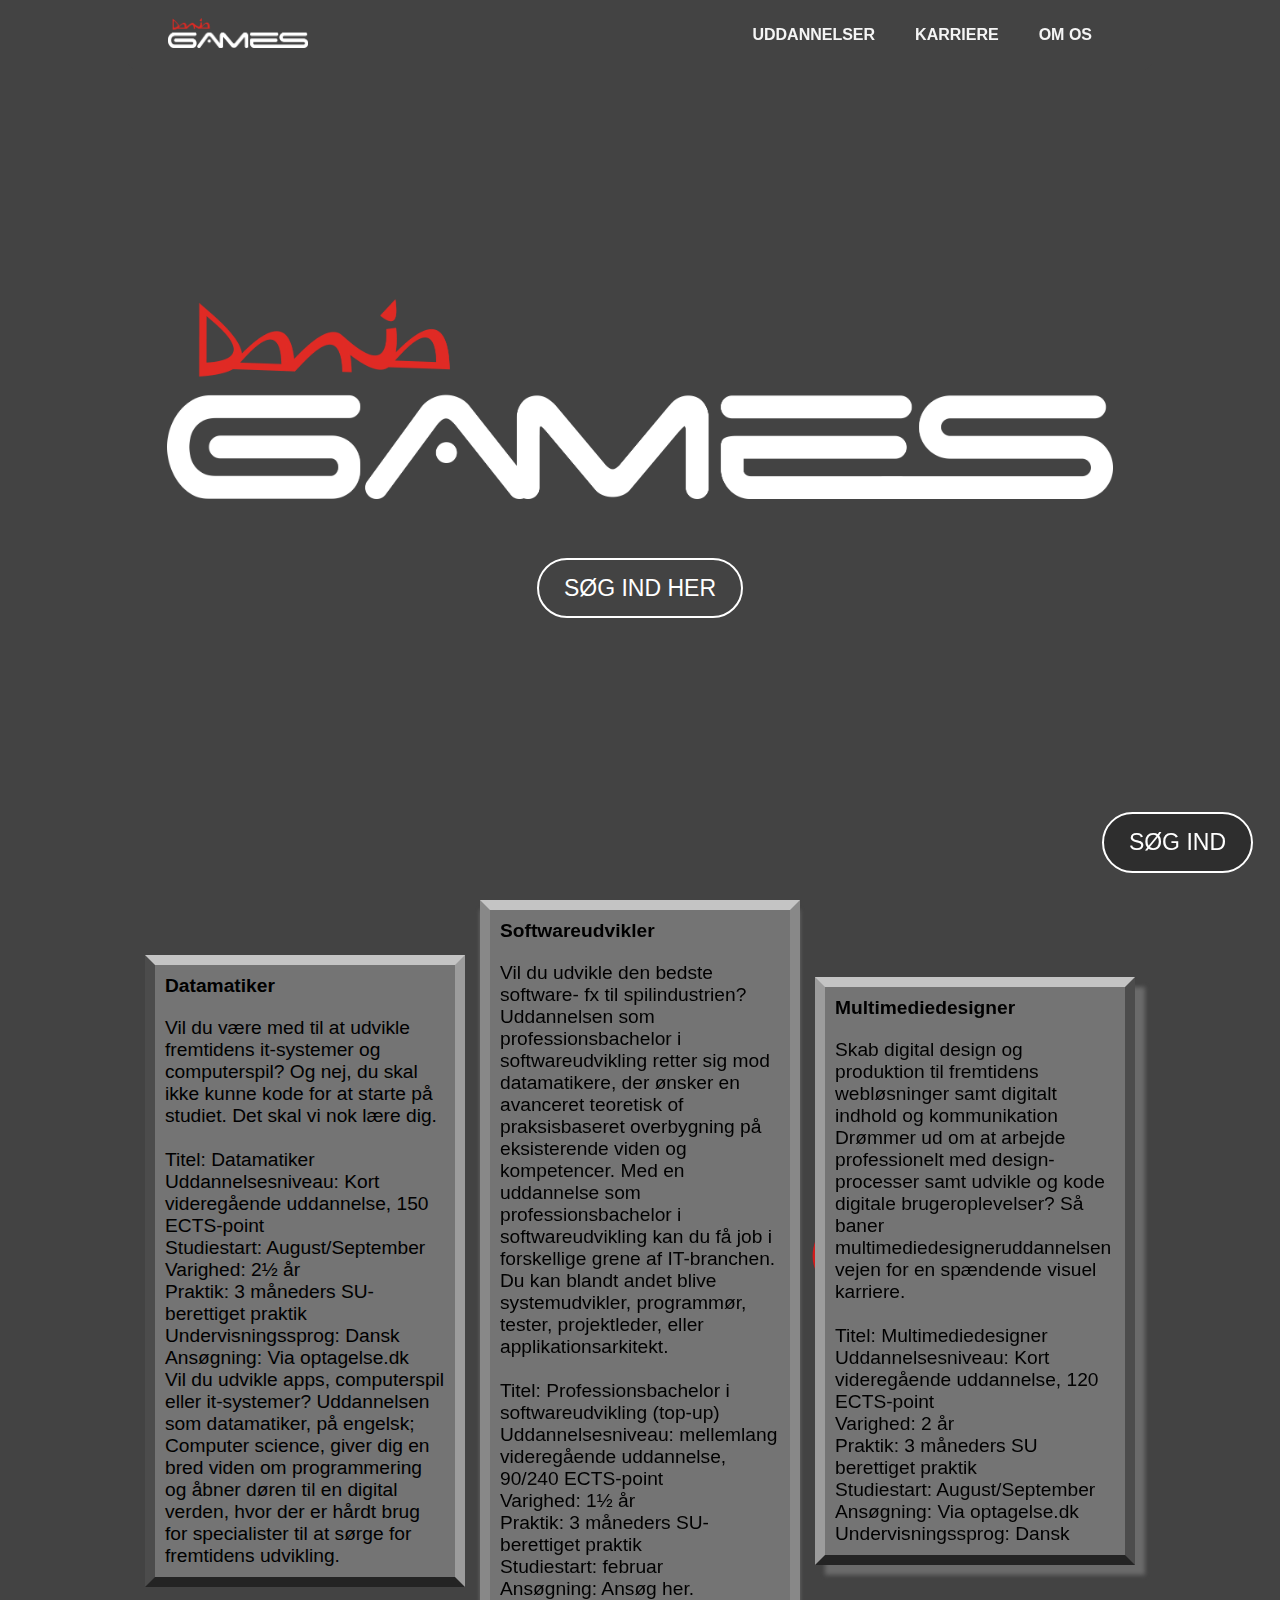
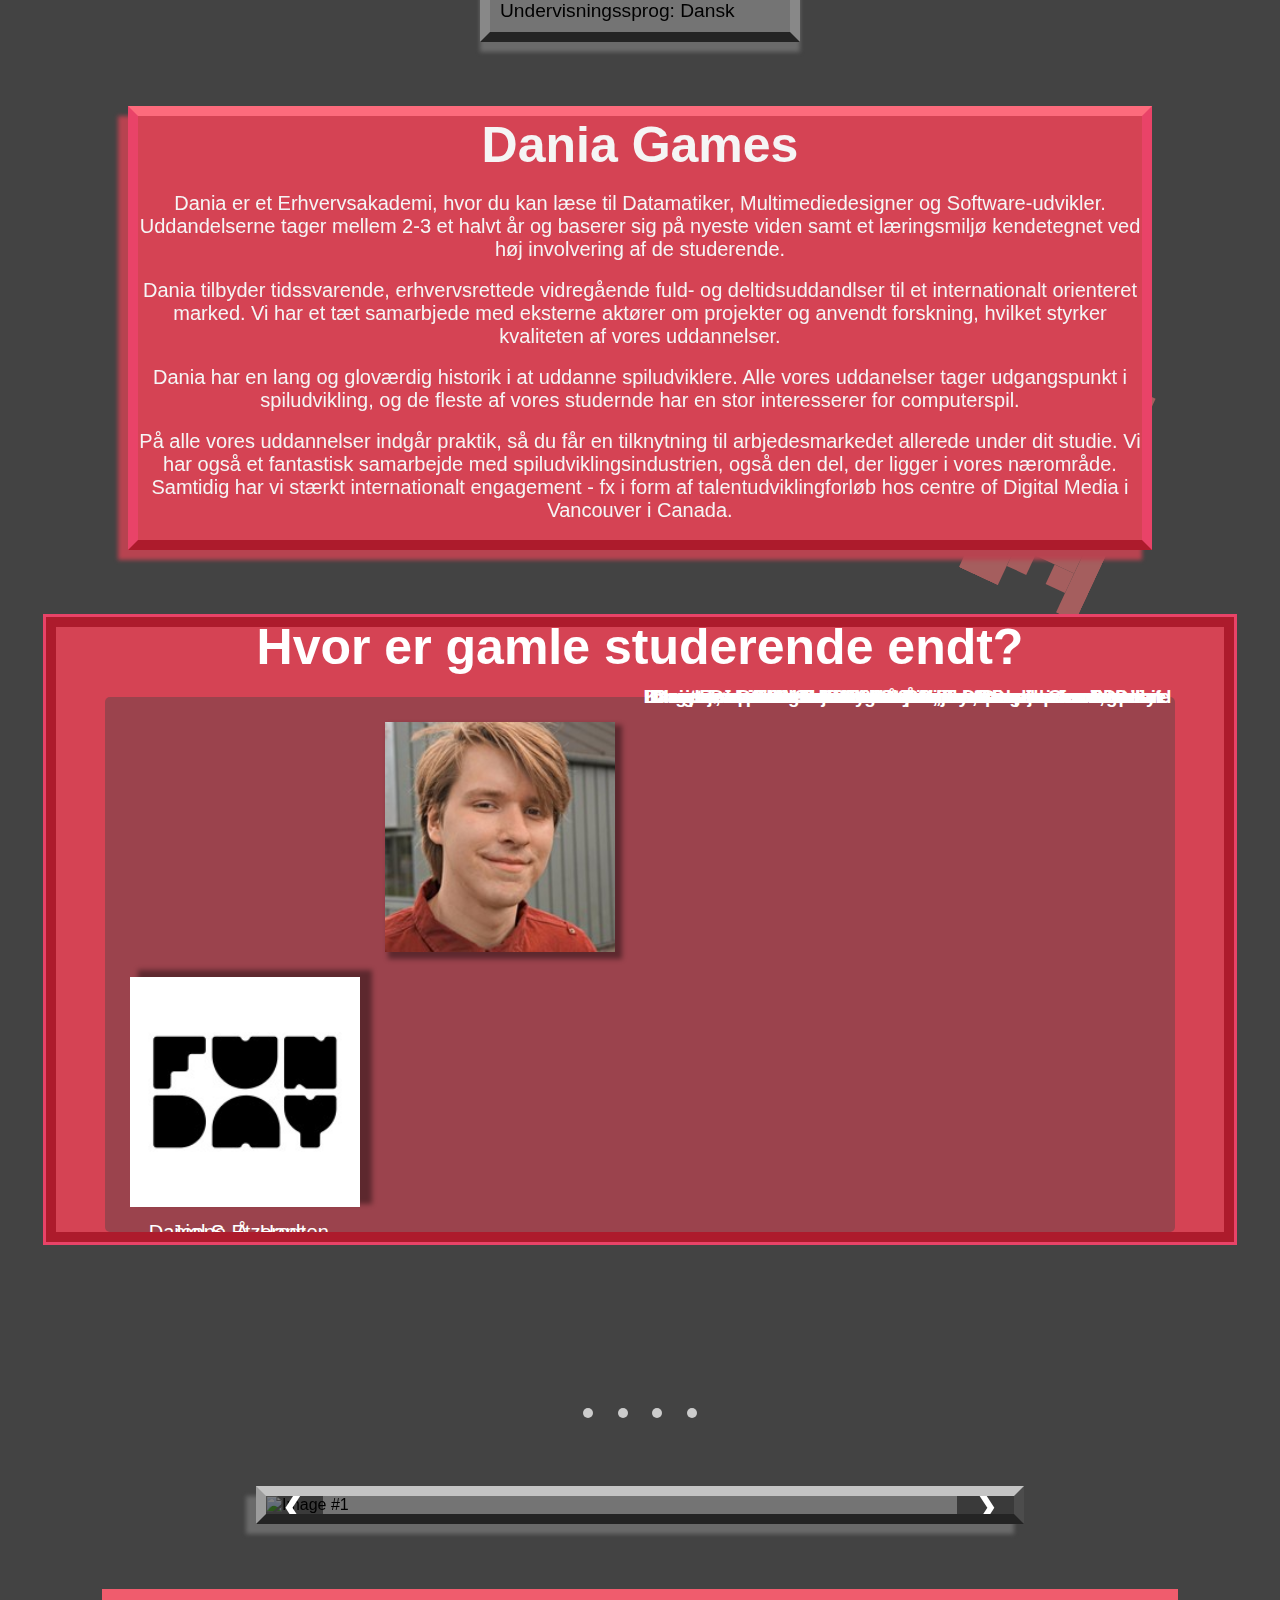
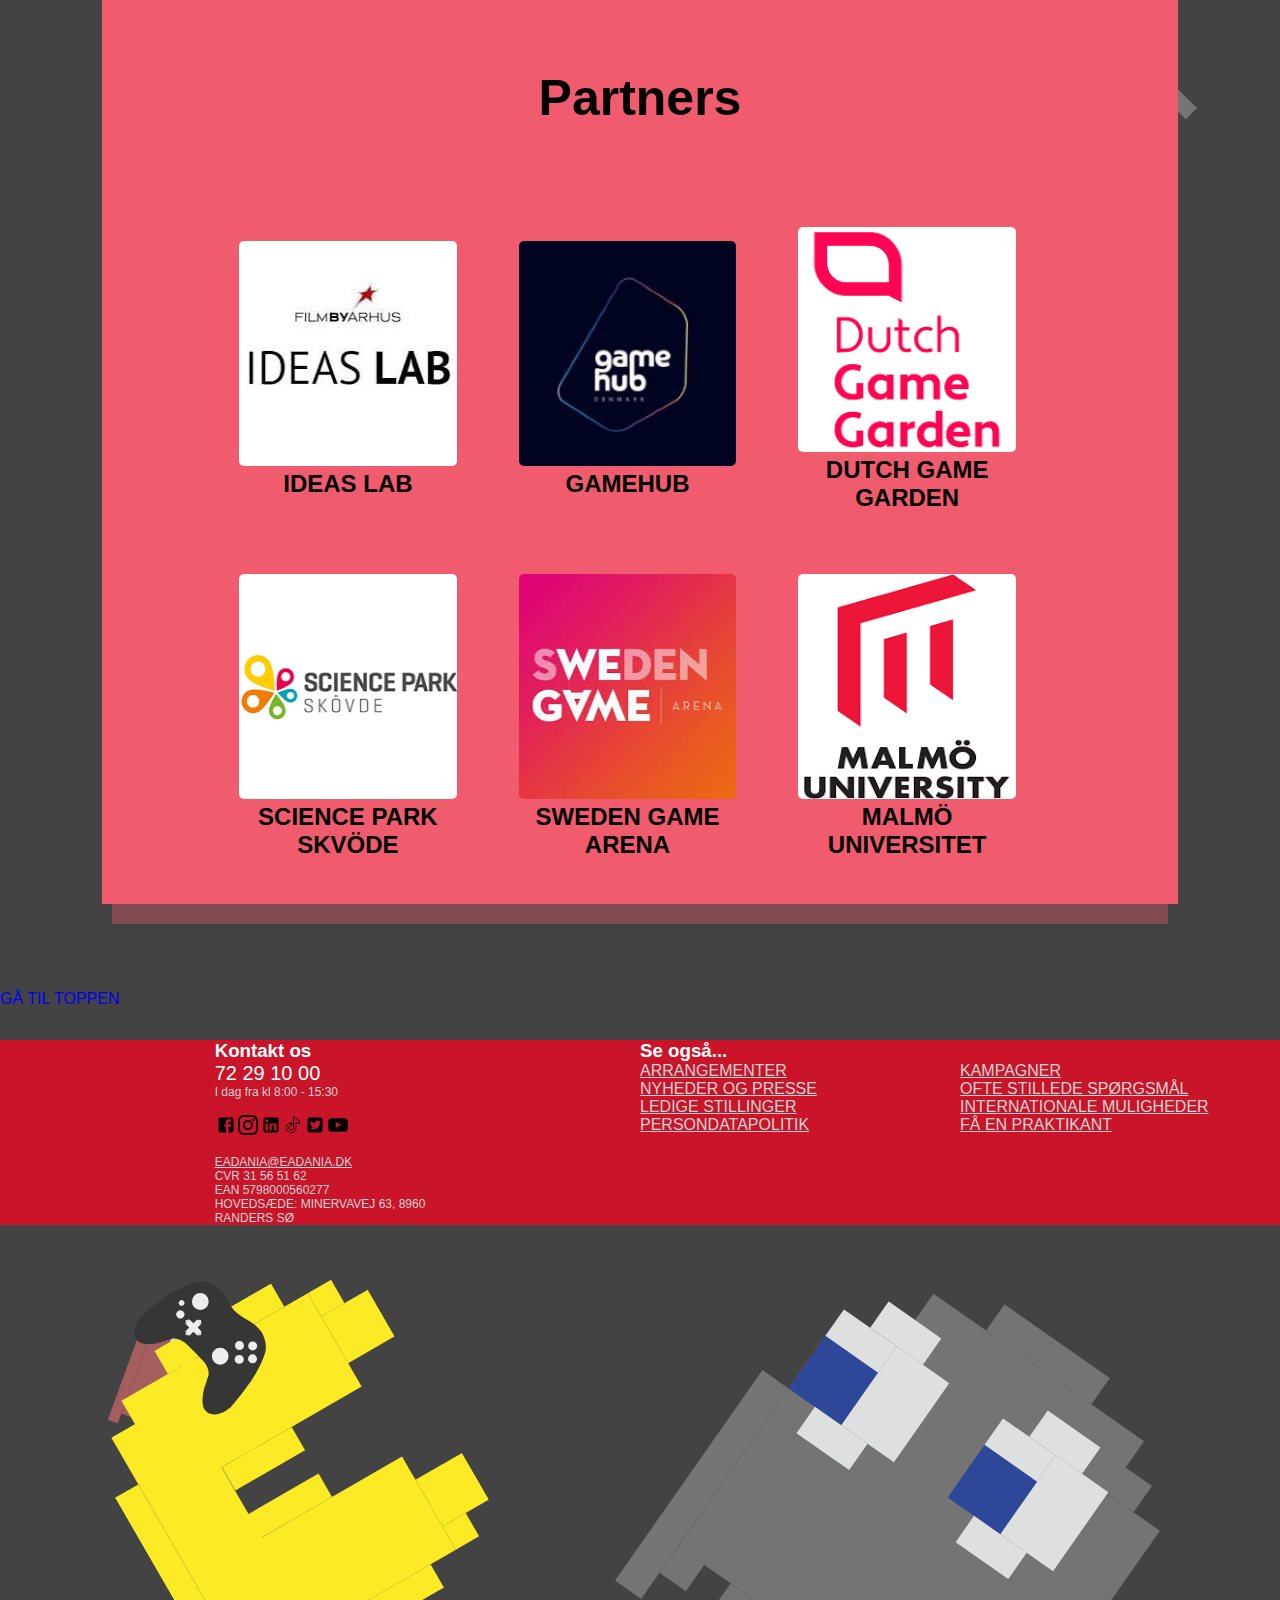
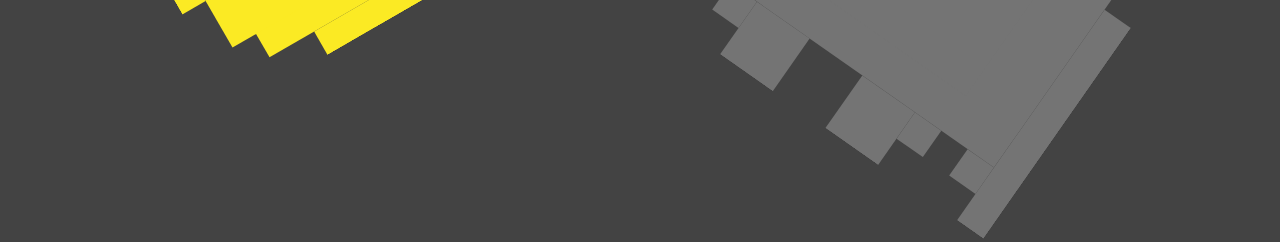
==== commit 5d63c0d5: "Removal of footer links" ====
--- a/index.html
+++ b/index.html
@@ -491,9 +491,6 @@
                             <a href="https://eadania.dk/internationale-muligheder/" target="_self">Internationale muligheder</a>
                             <a href="https://eadania.dk/om-os/kontakt/persondata-og-gdpr/persondatapolitik/" target="_self">Persondatapolitik</a>
                             <a href="https://eadania.dk/samarbejd-med-os/for-virksomheder/praktik/" target="_self">Få en praktikant</a>
-                            <a href="https://eadania.dk/karriere/alumne/" target="_self">Alumne</a>
-                            <a href="https://eadania.dk/om-os/de-studerendes-raad/" target="_self">Studenterdemokrati</a>
-		
 			</div>
 			
 		</div>
--- a/grid-stylesheet.css
+++ b/grid-stylesheet.css
@@ -26,7 +26,9 @@
 }
 	.column-text-left, .column-text-middle, .column-text-right {
 		background-color: inherit;
-		padding: 30px;
+        overflow-wrap: break-word;
+        padding: 10px;
+        font-size: 1.5cqi;
 }
 	.column-left {
 		background: #747474;
@@ -36,8 +38,6 @@
 		border-top: 10px solid #c4c4c4;
 		border-left: 10px solid #4c4c4c;
 		border-right: 10px solid #9c9c9c;
-		
-		clip-path: polygon(100% 0, 100% 0%, 100% 100%, 0 100%, 5% 0);
 }
 	.column-middle {
 		background: #747474;
--- a/menu.css
+++ b/menu.css
@@ -64,6 +64,8 @@
 }
 
 header {
+    right: 10vw;
+    left: 10vw;
 	width: 80%;
 	height: 70px;
 	display: flex;
@@ -72,8 +74,9 @@
 	padding: 0 40px;
 	border-radius: 0 0 10px 10px;
 	margin: 0 auto;
-	
+	position: fixed;
 	background-color:rgba(69,69,69,0.30);
+    z-index: 100;
 	
 }
 
